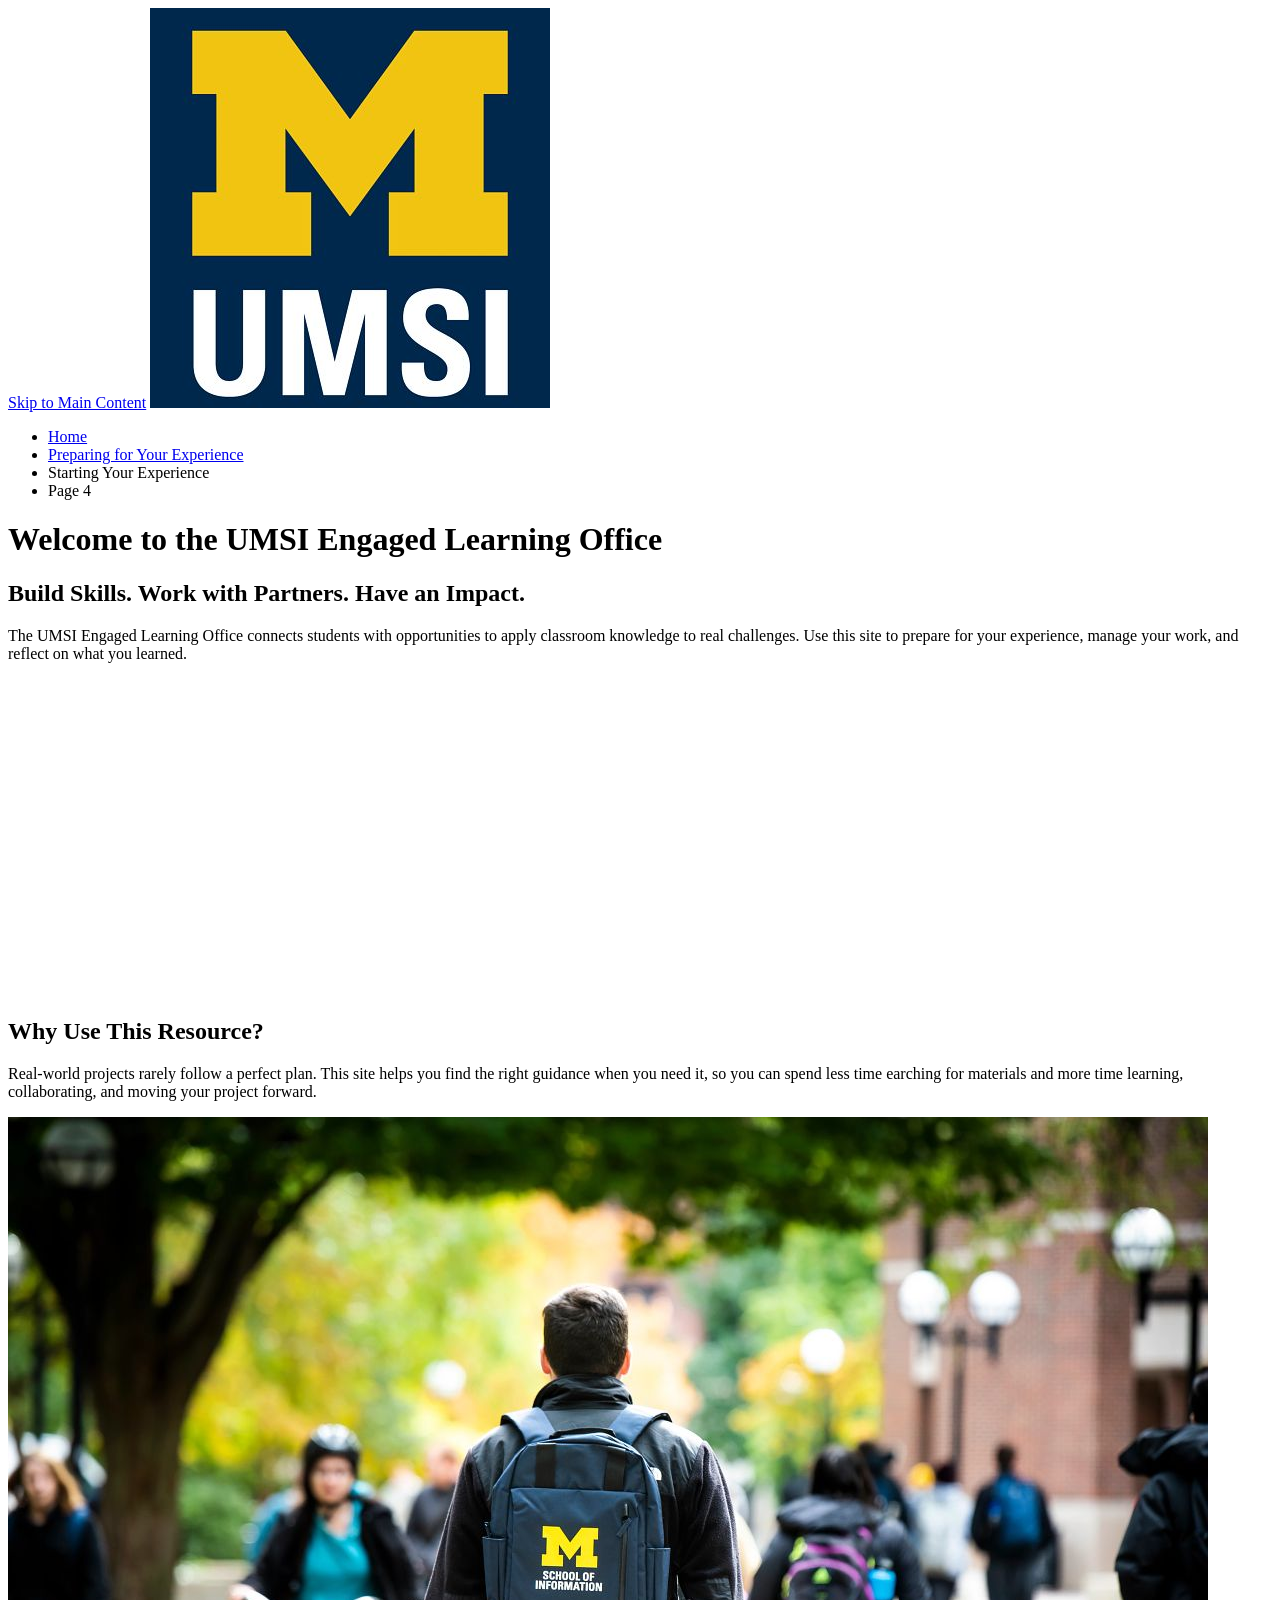
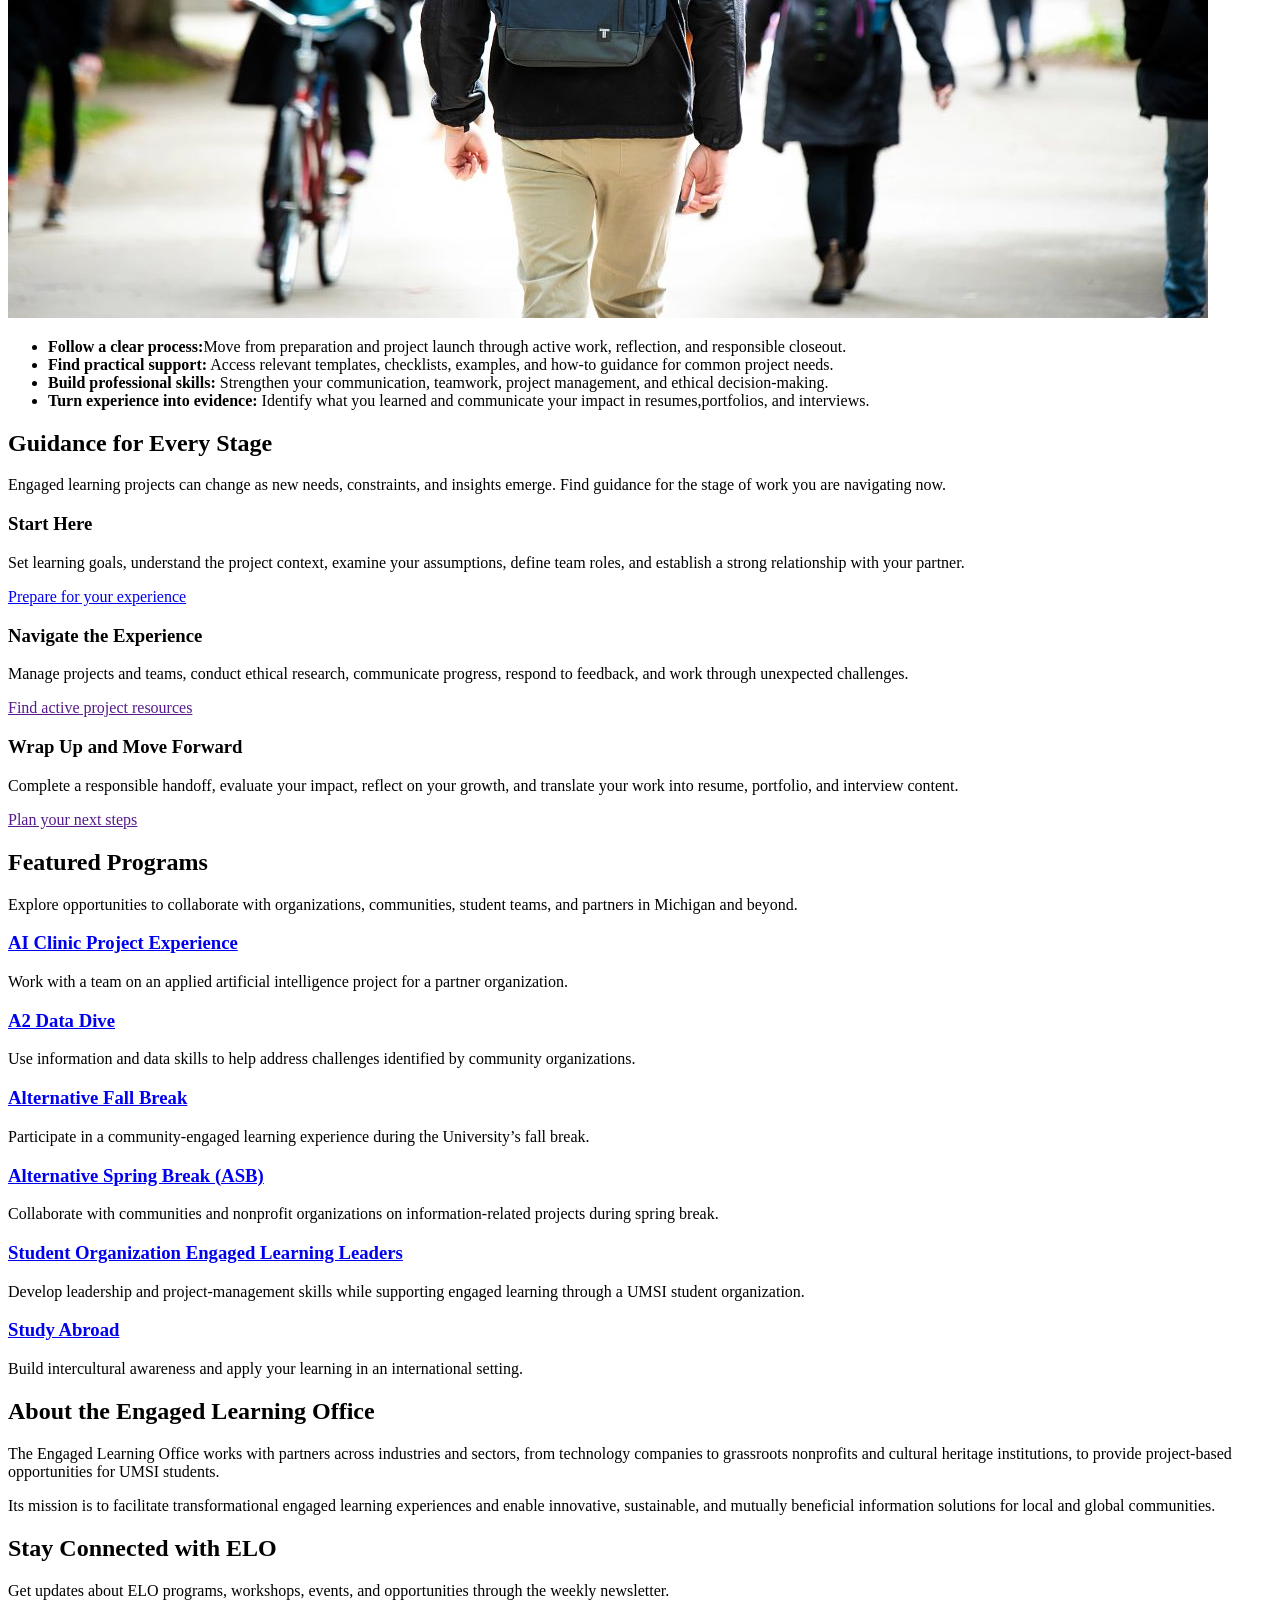
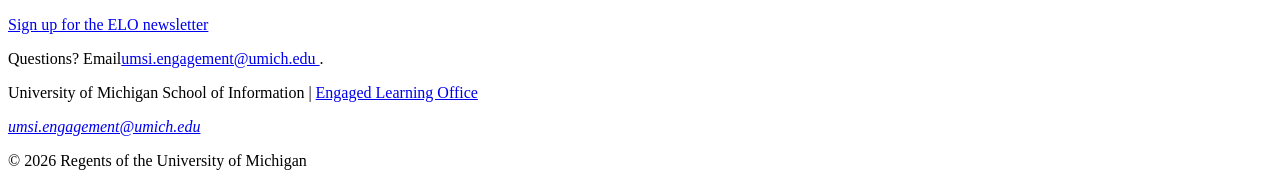
==== index.html @ ea2f65aa "Add files via upload" ====
<!DOCTYPE html>
<html lang="en">
<head>
    <meta charset="UTF-8">
    <meta name="viewport" content="width=device-width, initial-scale=1.0">
    <title>Engaged Learning Resources | UMSI</title>

</head>
<body>

    <header>
  <a href = "#main">Skip to Main Content</a>
        <img src="images/UMSI_signature_vertical_informal_solidblue.jpg" alt="UMSI Logo">
        <nav>
            <ul>
                <li><a href = "index.html">Home</a></li>
                <li><a href = "prep.html">Preparing for Your Experience</a></li>
                <li><a>Starting Your Experience</a></li>
                <li><a>Page 4</a></li>
            </ul>
        </nav>
    <h1>Welcome to the UMSI Engaged Learning Office</h1>

    </header>
    <main id="main">
    <section>
      <h2>Build Skills. Work with Partners. Have an Impact.</h2>
      <p>
       The UMSI Engaged Learning Office connects students with opportunities to apply classroom knowledge to real challenges. Use this site to prepare for your experience, manage your work, and reflect on what you learned.
      </p>

      <iframe width="560px" height="315px" src="https://www.youtube.com/embed/81ZO9RfIJEQ?si=tBp82YWZMl1u7CVS" title="YouTube video player" frameborder="0" allow="accelerometer; autoplay; clipboard-write; encrypted-media; gyroscope; picture-in-picture; web-share" referrerpolicy="strict-origin-when-cross-origin" allowfullscreen></iframe>
         <!-- Note: this iframe might cause an Axe ARIA error - that's not on you that's on YouTube! -->
    </section>

<section>
    <h2>Why Use This Resource?</h2>

    <p>Real-world projects rarely follow a perfect plan. This site helps you find the right guidance when you need it, so you can spend less time earching for materials and more time learning, collaborating, and moving your project forward.
    </p>
        <img src="images/UMSI_CampusFall_UMSIBackpack_02.jpg" alt="A student wears a UMSI backpack in fall on the drag.">
    <ul>
        <li><strong>Follow a clear process:</strong>Move from preparation and project launch through active work, reflection, and responsible closeout.</li>
        <li><strong>Find practical support:</strong> Access relevant templates, checklists, examples, and how-to guidance for common project needs.</li>
        <li><strong>Build professional skills:</strong> Strengthen your communication, teamwork, project management, and ethical decision-making.</li>
        <li><strong>Turn experience into evidence:</strong> Identify what you learned and communicate your impact in resumes,portfolios, and interviews.</li>
    </ul>
</section>

 <section>
    <h2>Guidance for Every Stage</h2>
    <p>Engaged learning projects can change as new needs, constraints, and insights emerge. Find guidance for the stage of work you are navigating <srong>now.</strong></p>
    <article>
      <h3>Start Here</h3>
      <p>Set learning goals, understand the project context, examine your assumptions, define team roles, and establish a strong relationship with your partner.</p>
      <a href="prep.html">Prepare for your experience</a>
    </article>

    <article>
      <h3>Navigate the Experience</h3>
      <p>Manage projects and teams, conduct ethical research, communicate progress, respond to feedback, and work through unexpected challenges.</p>
      <a href="">Find active project resources</a>
    </article>

    <article>
      <h3>Wrap Up and Move Forward</h3>
      <p>Complete a responsible handoff, evaluate your impact, reflect on your growth, and translate your work into resume, portfolio, and interview content.</p>
      <a href="">Plan your next steps</a>
    </article>
  </section>

   <section>
    <h2>Featured Programs</h2>
    <p>Explore opportunities to collaborate with organizations, communities, student teams, and partners in Michigan and beyond.</p>
    <article>
    <h3><a href="https://mcompass.umich.edu/_portal/tds-program-brochure?programid=12810">AI Clinic Project Experience</a></h3>
    <p>Work with a team on an applied artificial intelligence project for a partner organization.</p>
    </article>

    <article>
    <h3><a href="https://mcompass.umich.edu/_portal/tds-program-brochure?programid=12556">A2 Data Dive</a></h3>
    <p>Use information and data skills to help address challenges identified by community organizations.</p>
    </article>

     <article>
      <h3><a href="https://mcompass.umich.edu/_portal/tds-program-brochure?programid=11297">Alternative Fall Break</a></h3>
      <p>Participate in a community-engaged learning experience during the University’s fall break.</p>
    </article>

    <article>
      <h3><a href="https://mcompass.umich.edu/_portal/tds-program-brochure?programid=10621">Alternative Spring Break (ASB)</a></h3>
       <p>Collaborate with communities and nonprofit organizations on information-related projects during spring break.</p>
    </article>

    <article>
      <h3><a href="https://mcompass.umich.edu/_portal/tds-program-brochure?programid=12294">Student Organization Engaged Learning Leaders</a></h3>
       <p>Develop leadership and project-management skills while supporting engaged learning through a UMSI student organization.</p>
    </article>

    <article>
      <h3><a href="https://www.si.umich.edu/student-life/study-abroad">Study Abroad</a></h3>
      <p>Build intercultural awareness and apply your learning in an international setting. </p>
    </article>
   </section>
  <section>
    <h2>About the Engaged Learning Office</h2>
    <p>The Engaged Learning Office works with partners across industries and sectors, from technology companies to grassroots nonprofits and cultural heritage institutions, to provide project-based opportunities for UMSI students.</p>
    <p>Its mission is to facilitate transformational engaged learning experiences and enable innovative, sustainable, and mutually beneficial information solutions for local and global communities.</p>
  </section>
  <aside>
    <h2>Stay Connected with ELO</h2>
    <p>Get updates about ELO programs, workshops, events, and opportunities through the weekly newsletter.</p>
    <div>
       <a href="https://umsi.info/elo-newsletter"> Sign up for the ELO newsletter</a>
    </div>
    <p>Questions? Email<a href="mailto:umsi.engagement@umich.edu">umsi.engagement@umich.edu </a>.</p>
  </aside>


        <!-- Content taken & modified from UMGPT with the prompt, "Write me a webpage of intro content to help meet the following requirements - this is for the home page": and then pasted in the client objectives & project requirements"
        UMGPT. (2026). UMGPT ( GPT-5.6 Sol September 7th version) [Large language model]. -->
    </main>
    <footer>
        <p>University of Michigan School of Information | <a href="https://www.si.umich.edu/programs/engaged-learning/about-engaged-learning-office">Engaged Learning Office </a></p>
      <address>
        <a href="mailto:umsi.engagement@umich.edu">umsi.engagement@umich.edu</a>
      </address>
      <p>&copy; 2026 Regents of the University of Michigan</p>
    </footer>
</body>
</html>
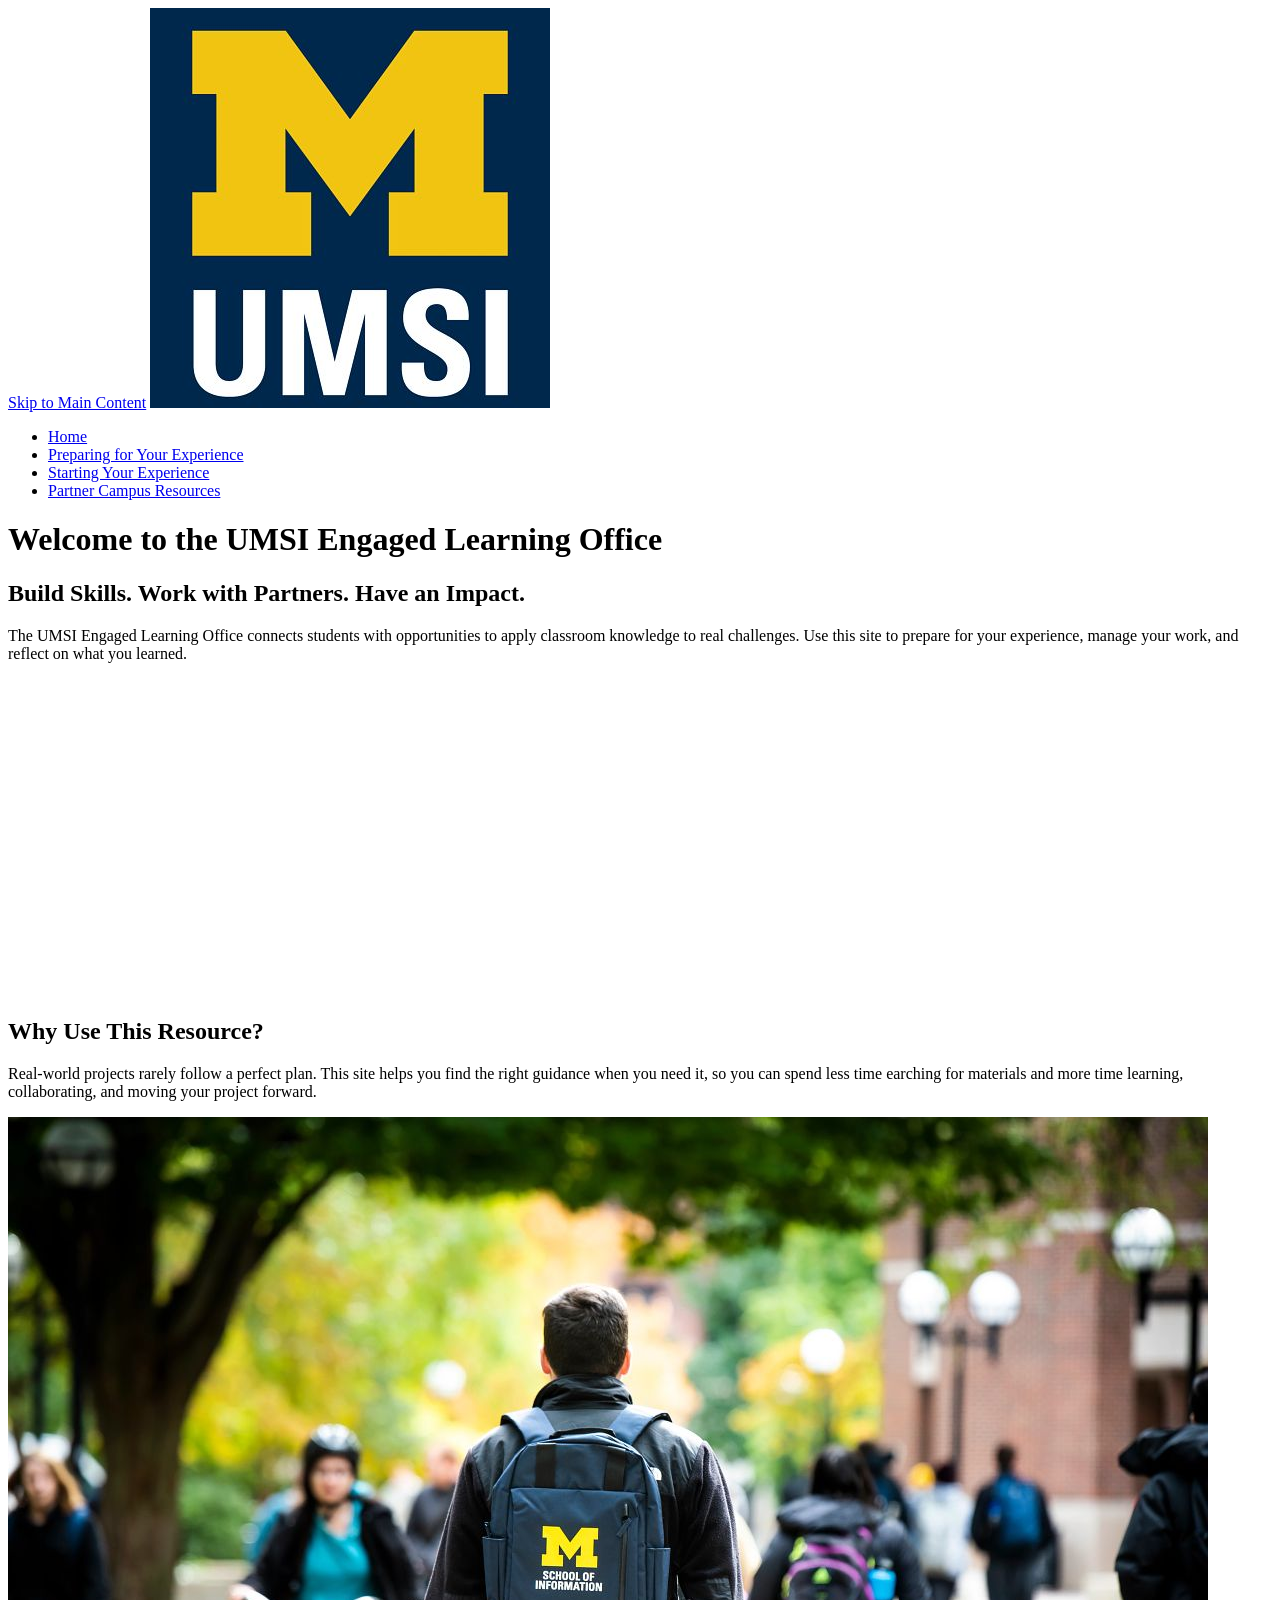
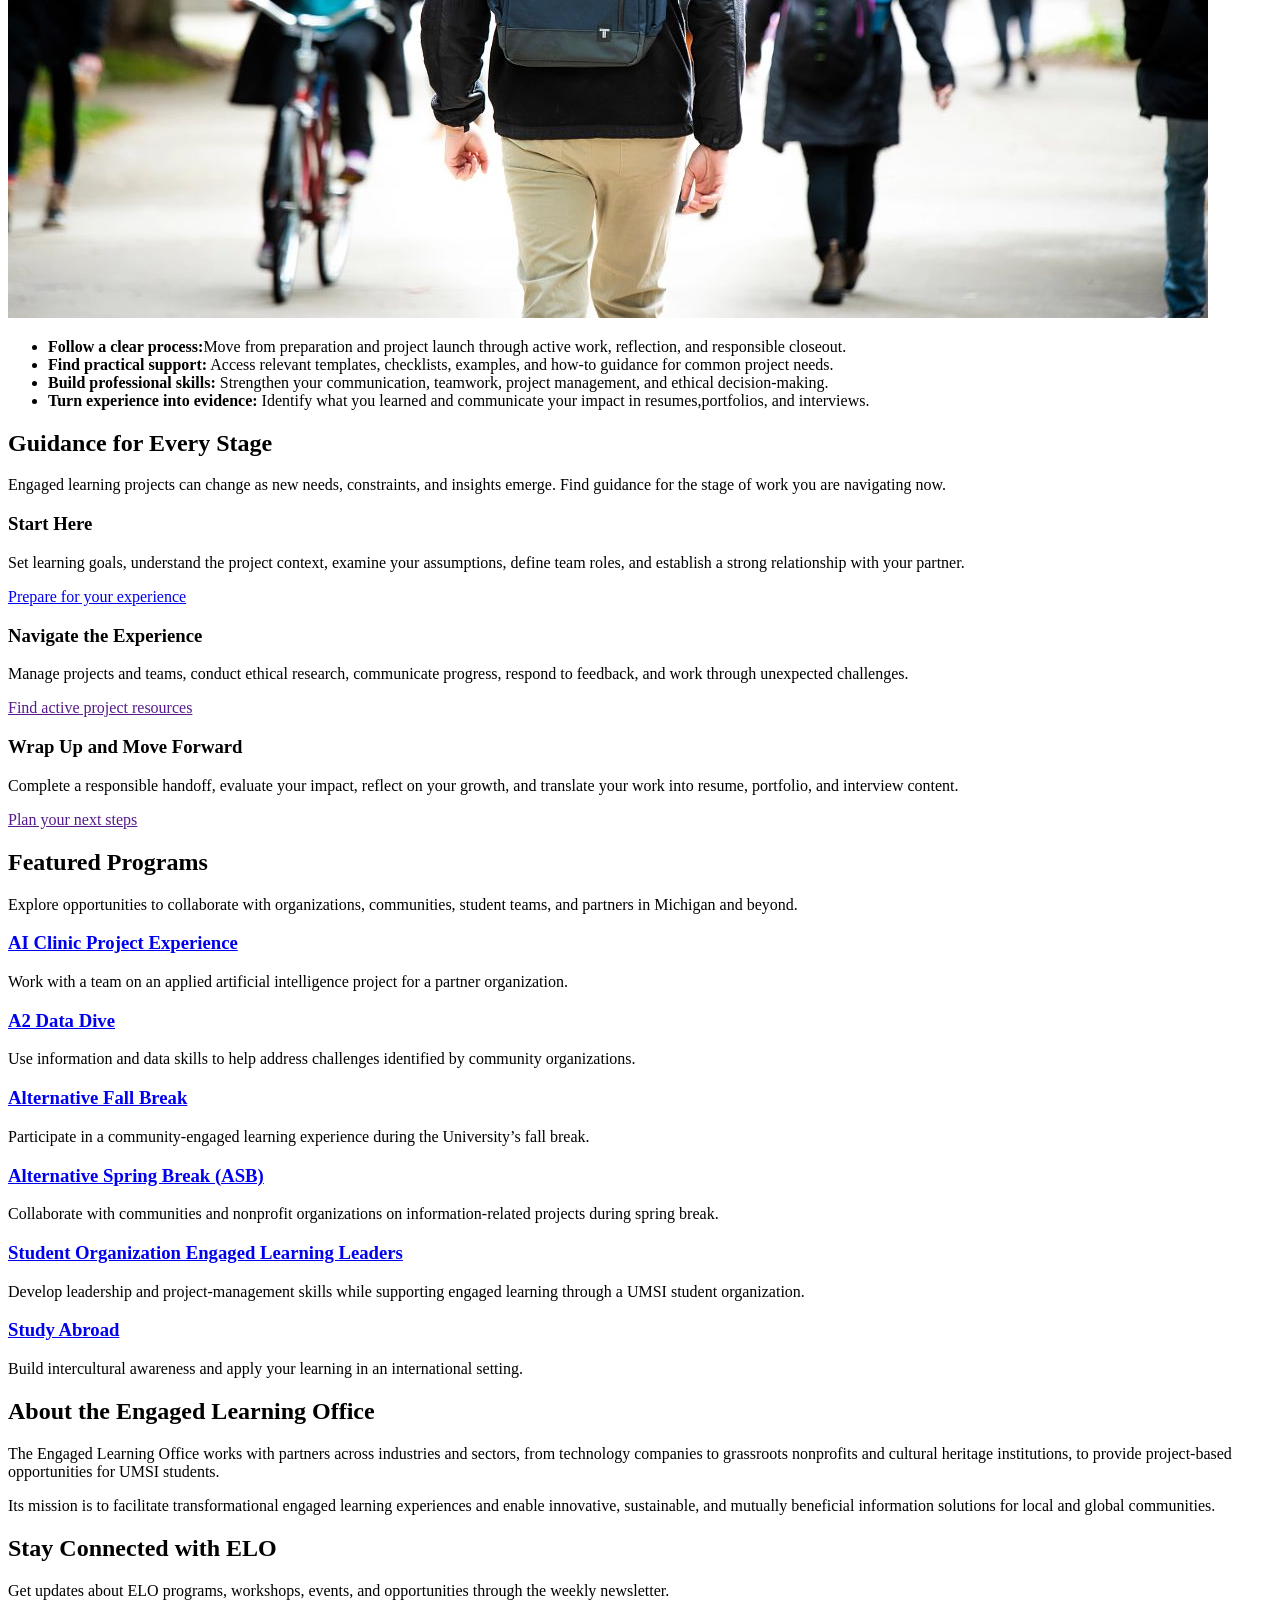
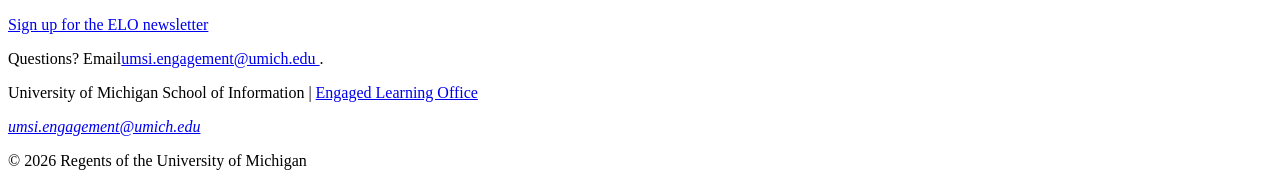
==== commit 9bf25d82: "assignment 1 basically" ====
--- a/index.html
+++ b/index.html
@@ -15,8 +15,8 @@
             <ul>
                 <li><a href = "index.html">Home</a></li>
                 <li><a href = "prep.html">Preparing for Your Experience</a></li>
-                <li><a>Starting Your Experience</a></li>
-                <li><a>Page 4</a></li>
+                <li><a href = "start.html">Starting Your Experience</a></li>
+                <li><a href = "campusresources.html">Partner Campus Resources</a></li>
             </ul>
         </nav>
     <h1>Welcome to the UMSI Engaged Learning Office</h1>
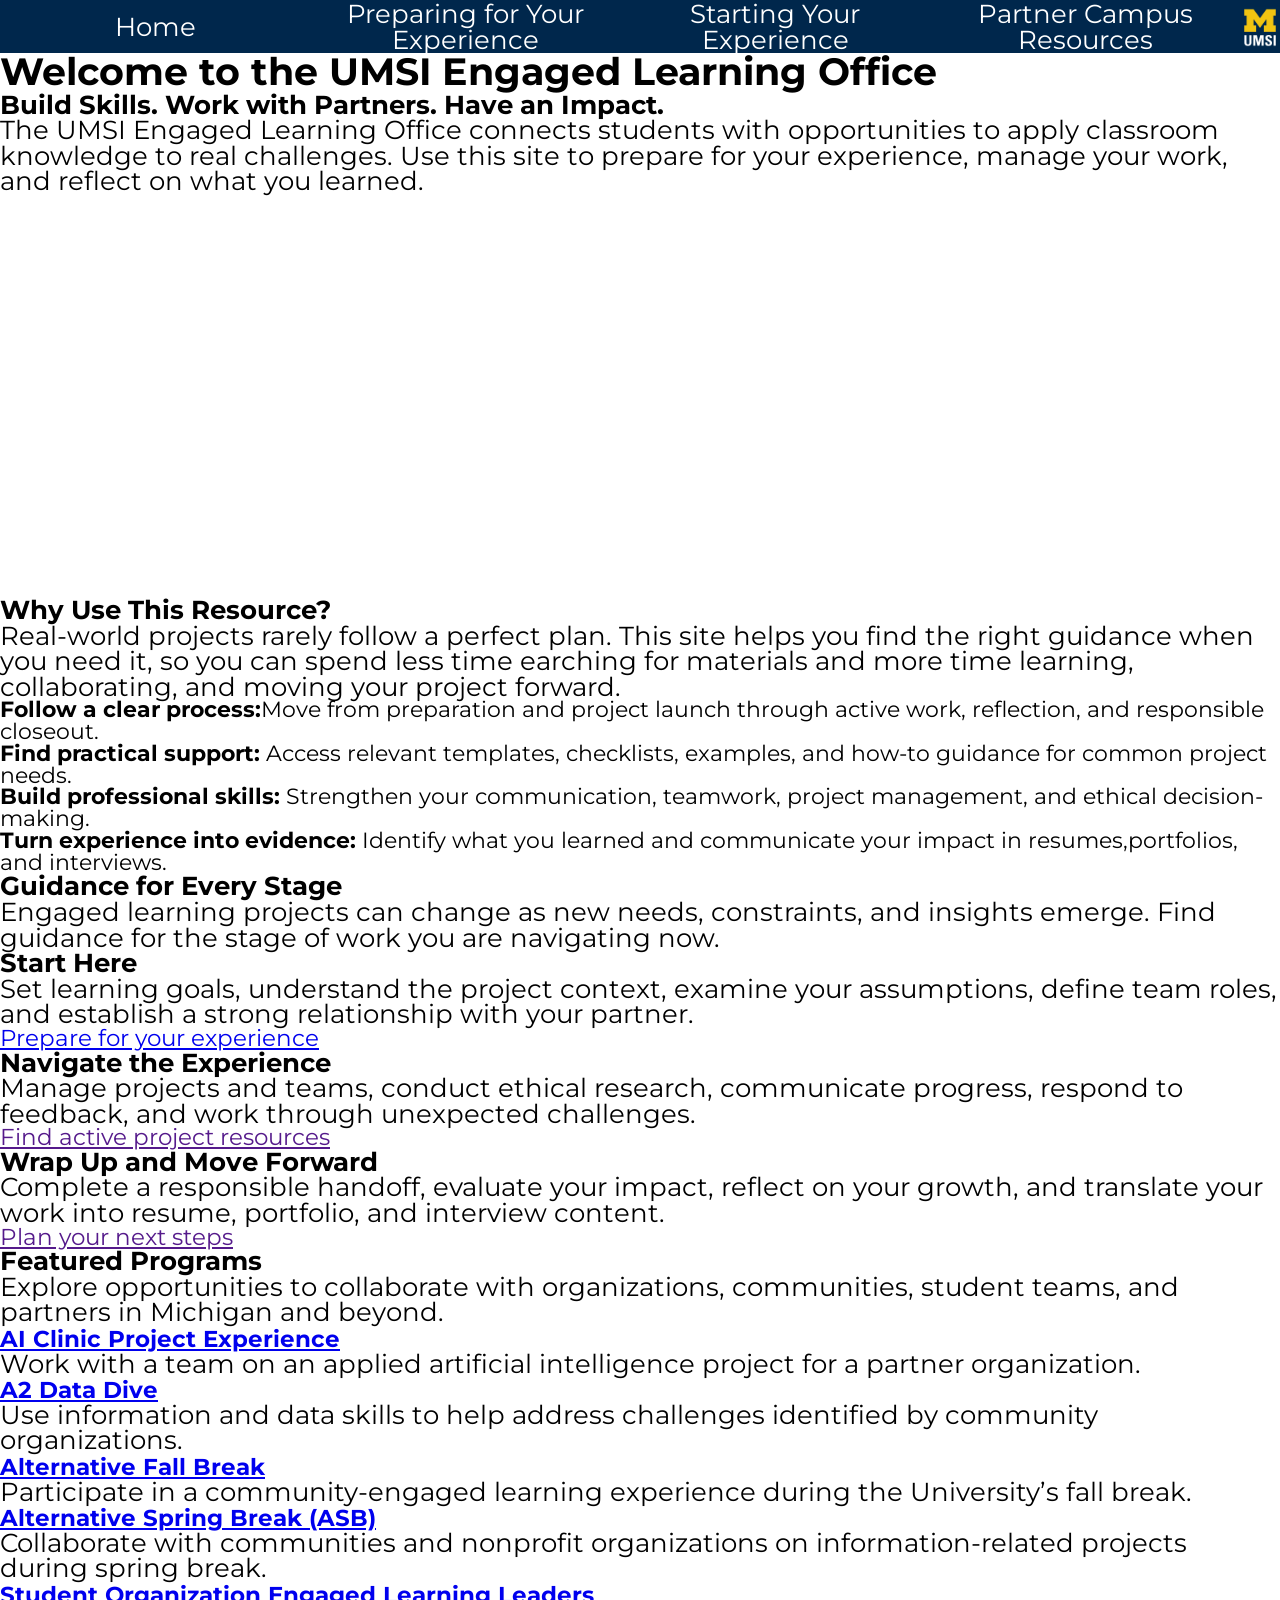
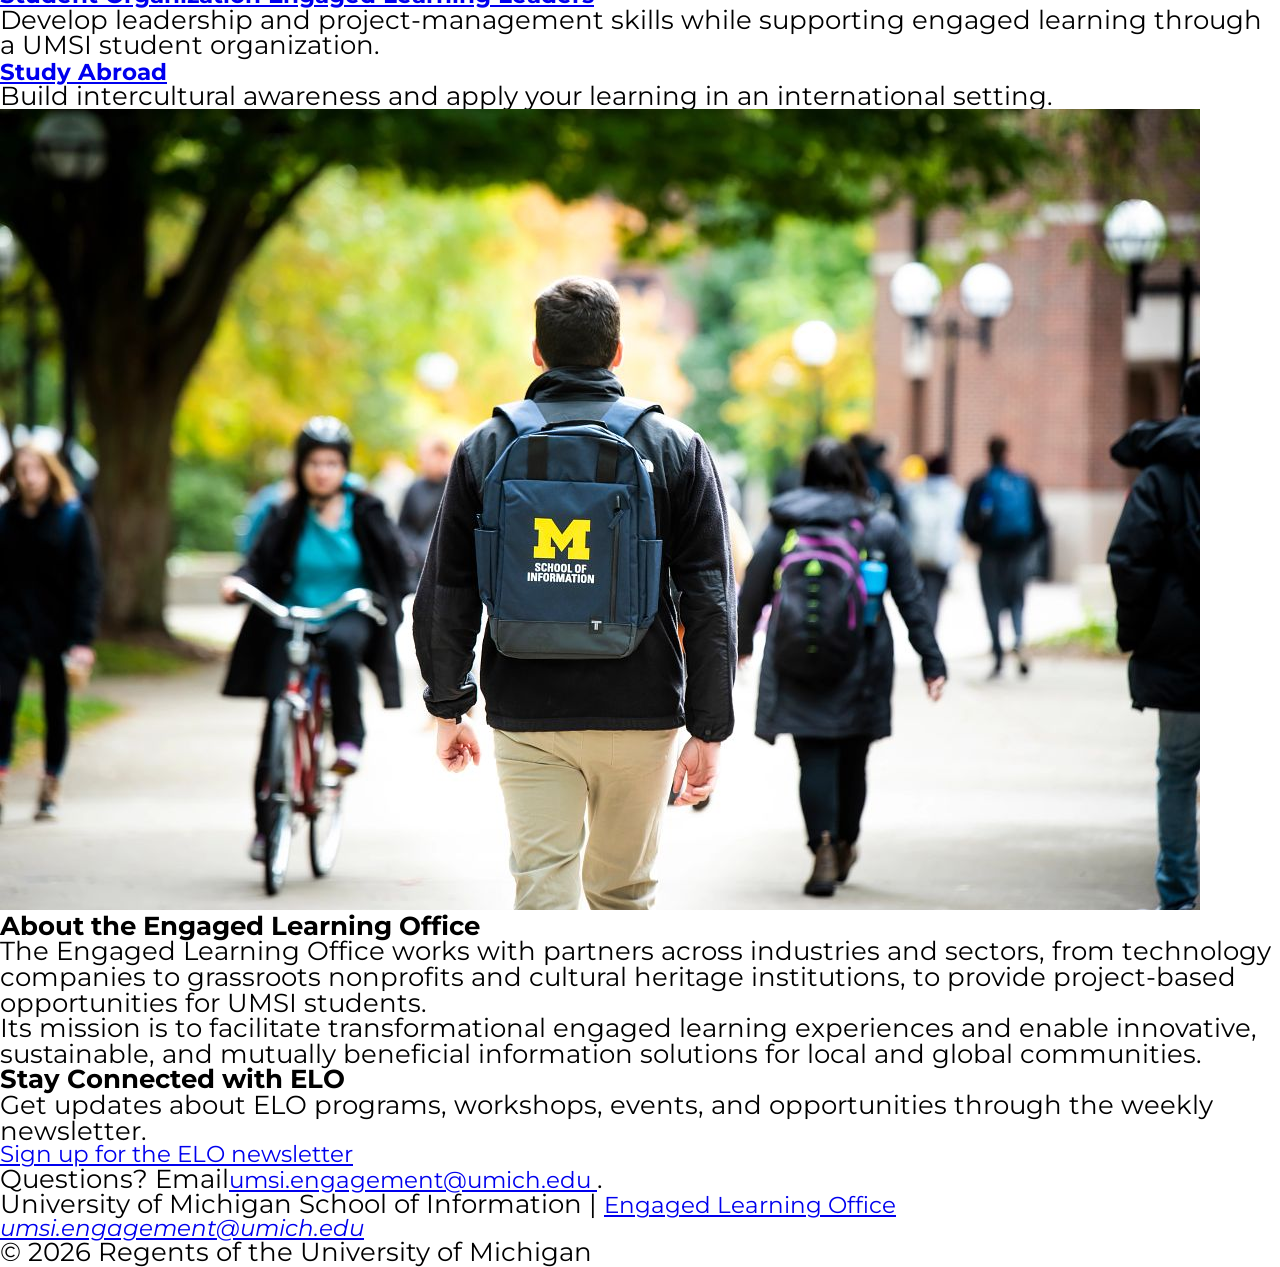
==== commit 773398a6: "assignment 2 basically" ====
--- a/index.html
+++ b/index.html
@@ -5,18 +5,26 @@
     <meta name="viewport" content="width=device-width, initial-scale=1.0">
     <title>Engaged Learning Resources | UMSI</title>
 
+    <link rel="stylesheet" href="html5reset.css"> <!--w3 schools-->
+    <link rel="stylesheet" href="styles.css"><!--w3 schools-->
+    <link rel="preconnect" href="https://fonts.googleapis.com">
+<link rel="preconnect" href="https://fonts.gstatic.com" crossorigin>
+<link href="https://fonts.googleapis.com/css2?family=Montserrat:ital,wght@0,100..900;1,100..900&display=swap" rel="stylesheet">
+
+
 </head>
 <body>
 
     <header>
-  <a href = "#main">Skip to Main Content</a>
-        <img src="images/UMSI_signature_vertical_informal_solidblue.jpg" alt="UMSI Logo">
+  <a href = "#main" class="skip-link">Skip to Main Content</a>
+        <!--put image line back here maybe-->
         <nav>
             <ul>
                 <li><a href = "index.html">Home</a></li>
                 <li><a href = "prep.html">Preparing for Your Experience</a></li>
                 <li><a href = "start.html">Starting Your Experience</a></li>
                 <li><a href = "campusresources.html">Partner Campus Resources</a></li>
+                <img src="images/UMSI_signature_vertical_informal_solidblue.jpg" alt="UMSI Logo">
             </ul>
         </nav>
     <h1>Welcome to the UMSI Engaged Learning Office</h1>
@@ -38,7 +46,7 @@
 
     <p>Real-world projects rarely follow a perfect plan. This site helps you find the right guidance when you need it, so you can spend less time earching for materials and more time learning, collaborating, and moving your project forward.
     </p>
-        <img src="images/UMSI_CampusFall_UMSIBackpack_02.jpg" alt="A student wears a UMSI backpack in fall on the drag.">
+        
     <ul>
         <li><strong>Follow a clear process:</strong>Move from preparation and project launch through active work, reflection, and responsible closeout.</li>
         <li><strong>Find practical support:</strong> Access relevant templates, checklists, examples, and how-to guidance for common project needs.</li>
@@ -100,6 +108,7 @@
     <article>
       <h3><a href="https://www.si.umich.edu/student-life/study-abroad">Study Abroad</a></h3>
       <p>Build intercultural awareness and apply your learning in an international setting. </p>
+      <img src="images/UMSI_CampusFall_UMSIBackpack_02.jpg" alt="A student wears a UMSI backpack in fall on the drag." class="labubu">
     </article>
    </section>
   <section>
--- a/styles.css
+++ b/styles.css
@@ -0,0 +1,93 @@
+.skip-link { 
+    position: absolute; 
+    left: -1000px;
+    height: 30px; 
+    background-color: #F0ECCE;
+    font-weight:bold;
+ }
+.skip-link:focus {
+    left:0px;
+    top: 40px; 
+} 
+nav ul {
+  display: flex;
+  flex-wrap: wrap;
+  align-items: center;             
+  padding: 1rem 2rem;
+  list-style-type: none;
+  margin: 0;
+  padding: 0;
+  overflow: hidden;
+  background-color: #00274C;
+  position: relative;
+  top: 0px;
+  left:0px;
+  width: 100%;
+} 
+
+nav img {
+  height: 40px;
+  width: auto;
+  display: block;
+}
+nav ul li {
+  float: left;
+  flex: 1;
+}
+
+nav ul li a {
+  display: block;
+  color: white;
+  text-align: center;
+  padding: 1px 1px;
+  text-decoration: none;
+  font-family: "Montserrat", sans-serif;
+  font-size: 2vw;
+}
+
+nav li a:hover {
+  background-color: #FFCB05;
+
+/*stack overflow/w3 schools, come back to moving this image*/ 
+
+}
+h1{
+    color:black;
+    font-family: "Montserrat", sans-serif;
+    font-size: 3vw;
+
+}
+h2 {
+    color:black;
+    font-family: "Montserrat", sans-serif;
+    font-size: 2vw;
+
+}
+h3 { 
+    color: black;
+    font-family: "Montserrat", sans-serif;
+    font-size: 2vw;
+}
+p {color:black;
+    font-family: "Montserrat", sans-serif;
+    font-size: 2vw;
+}
+iframe {
+  width: 100%;
+  height: 400px;
+}
+
+li {
+    color: black;
+    font-family: "Montserrat", sans-serif;
+    font-size: 1.7vw;
+}
+a {
+    font-family: "Montserrat", sans-serif;
+    font-size: 1.76vw;  
+}
+.labubu {
+    max-width: 100%;
+    height: auto;
+}
+
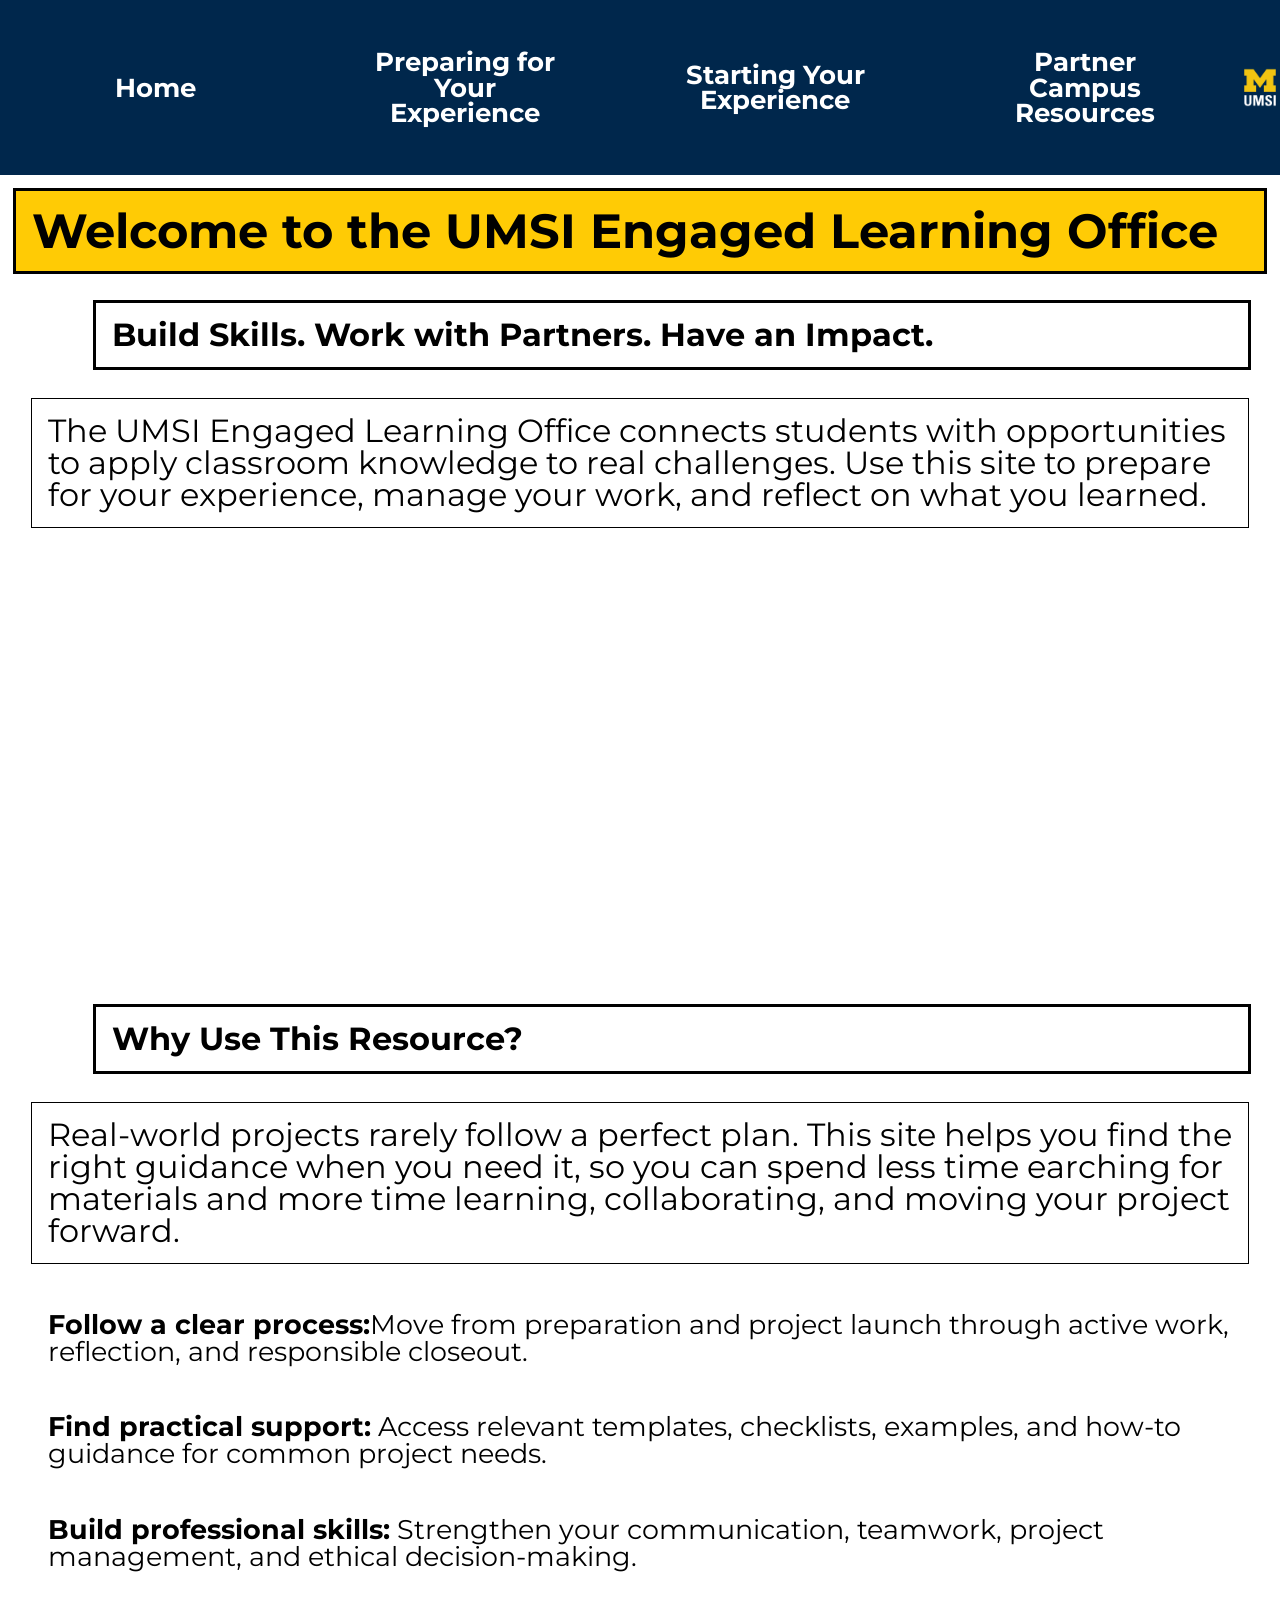
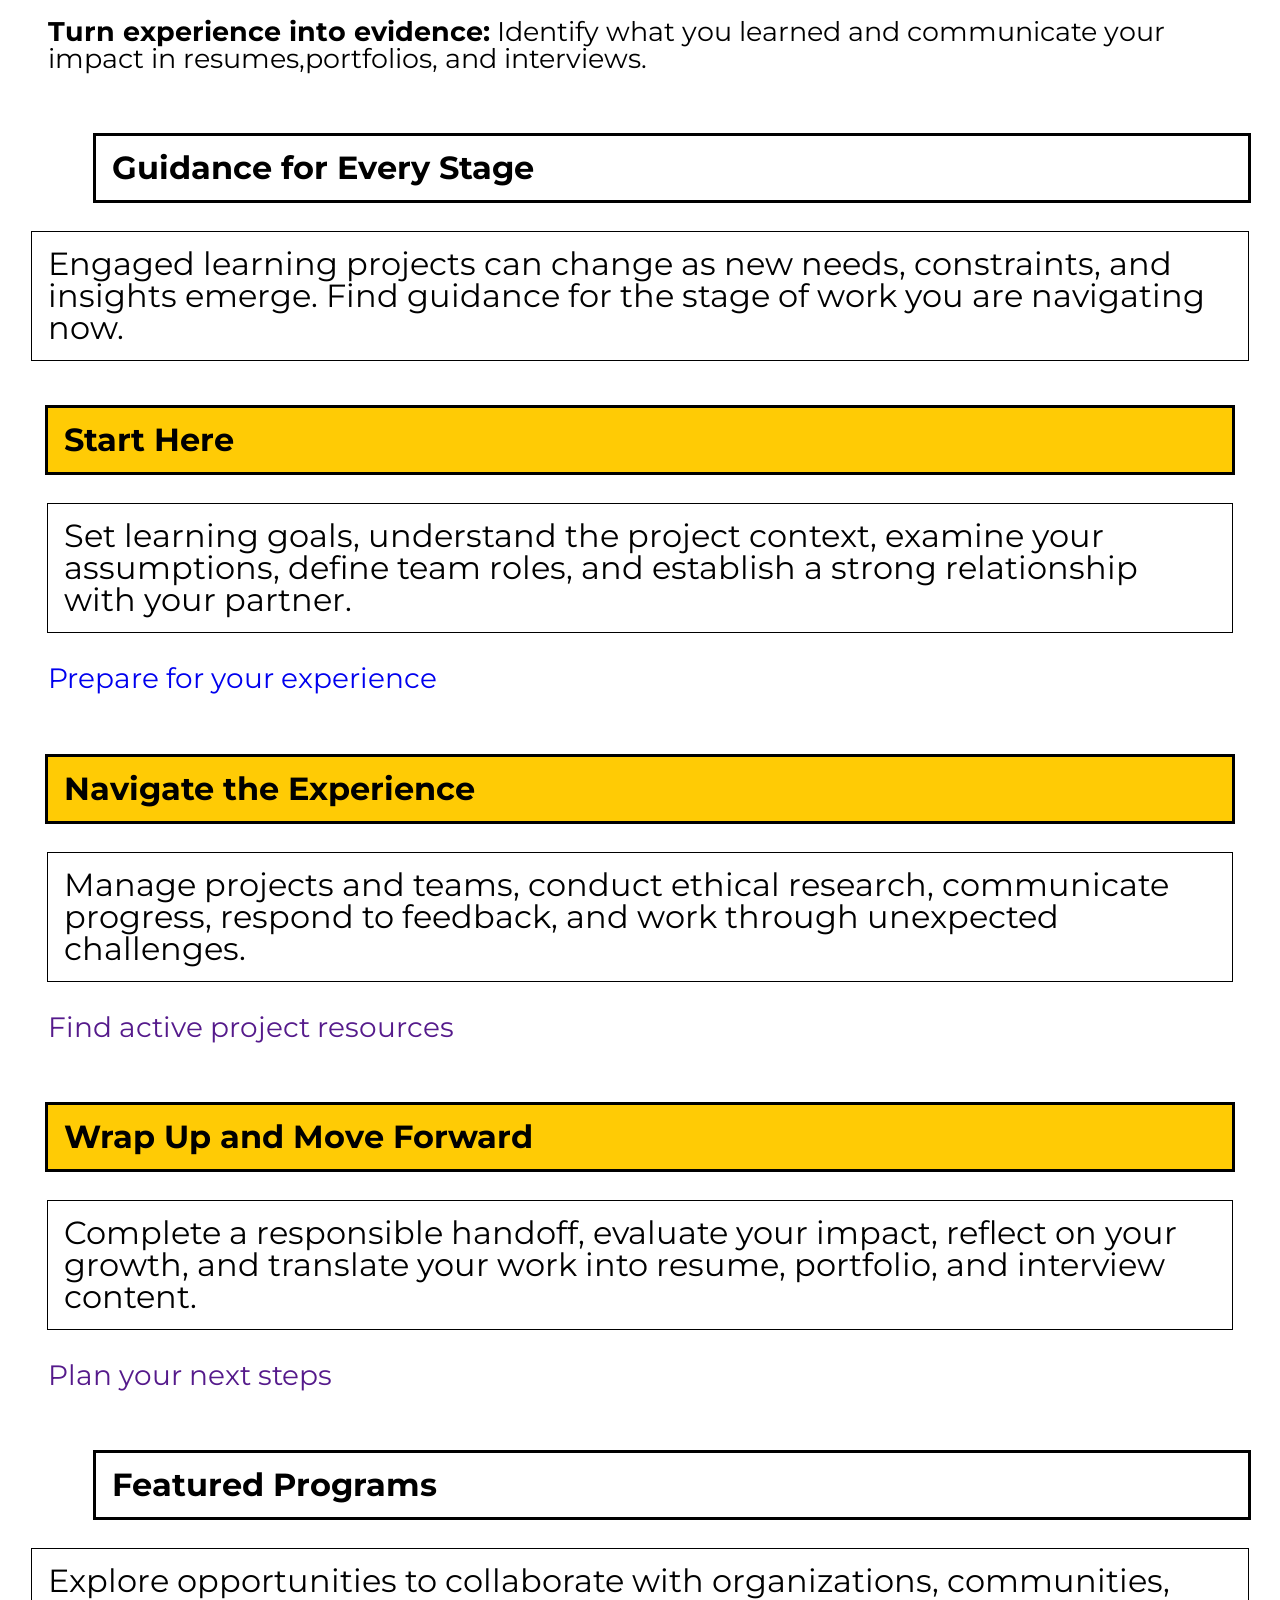
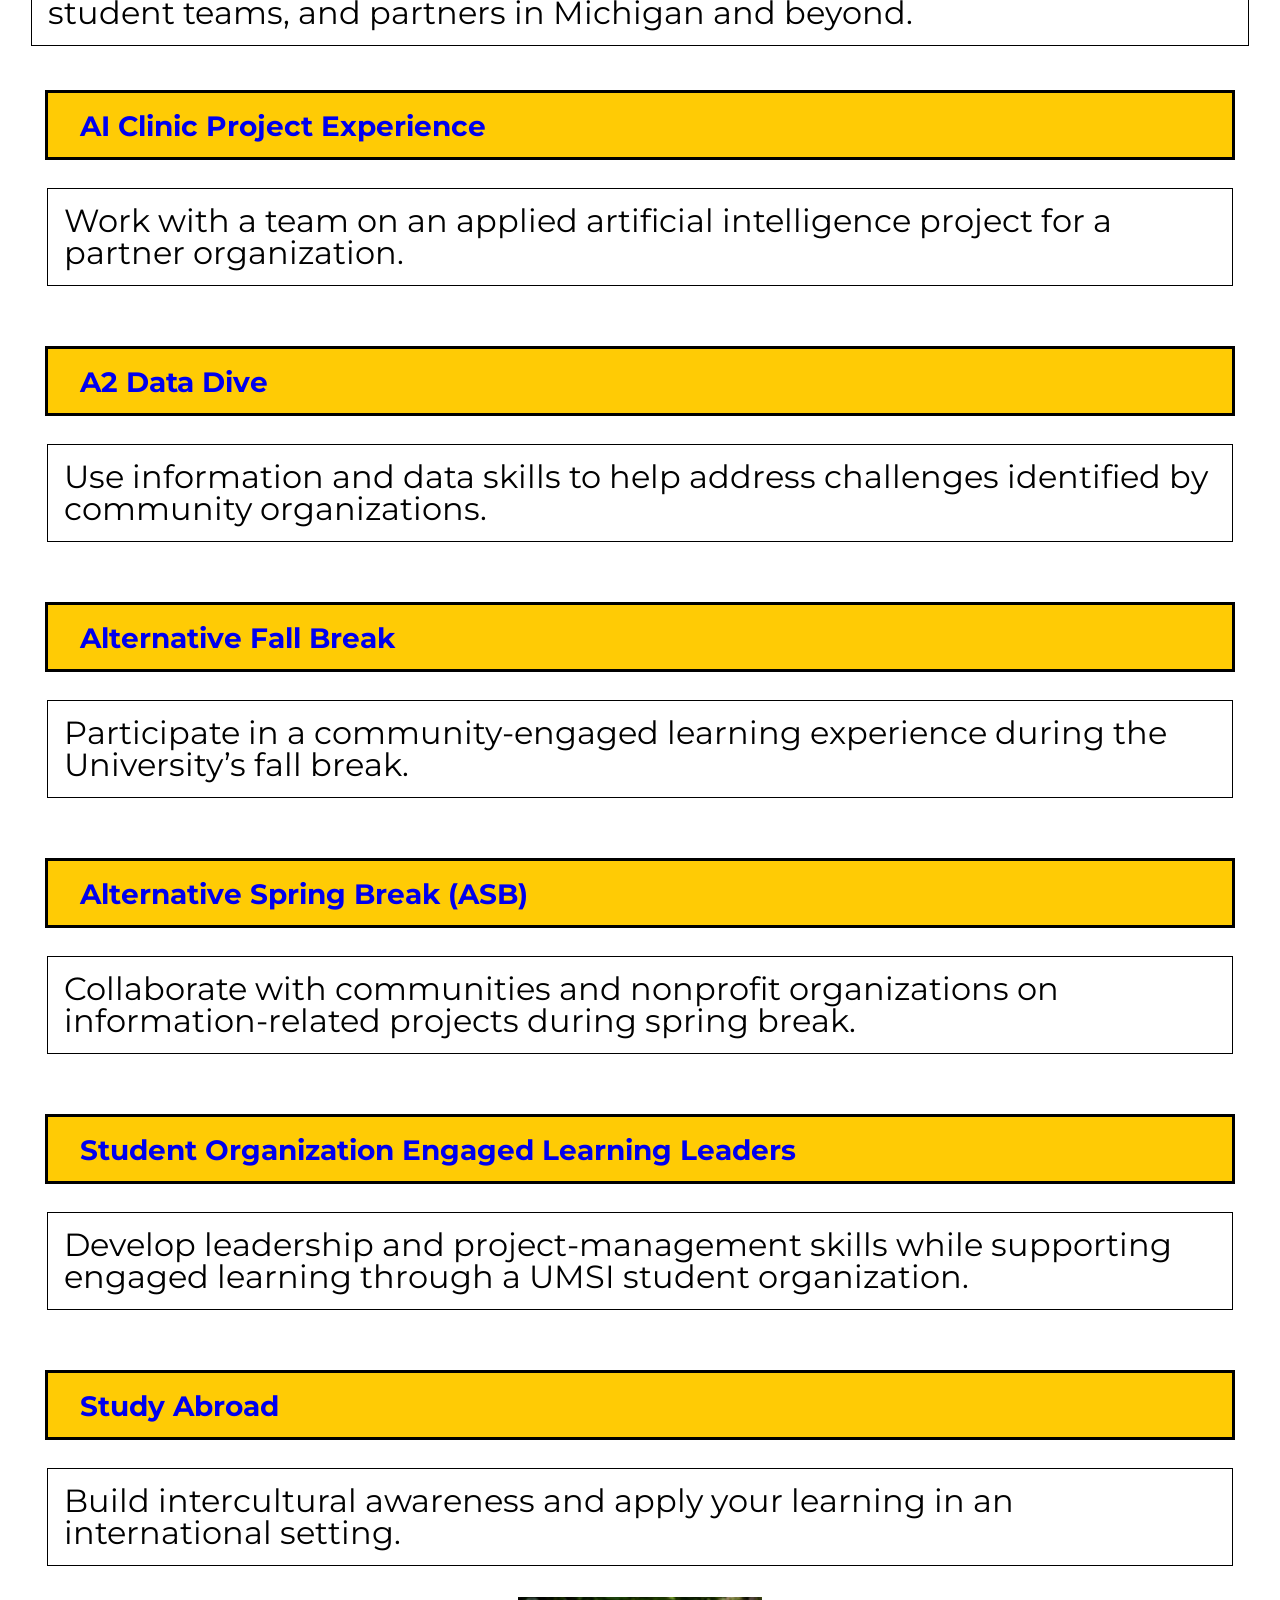
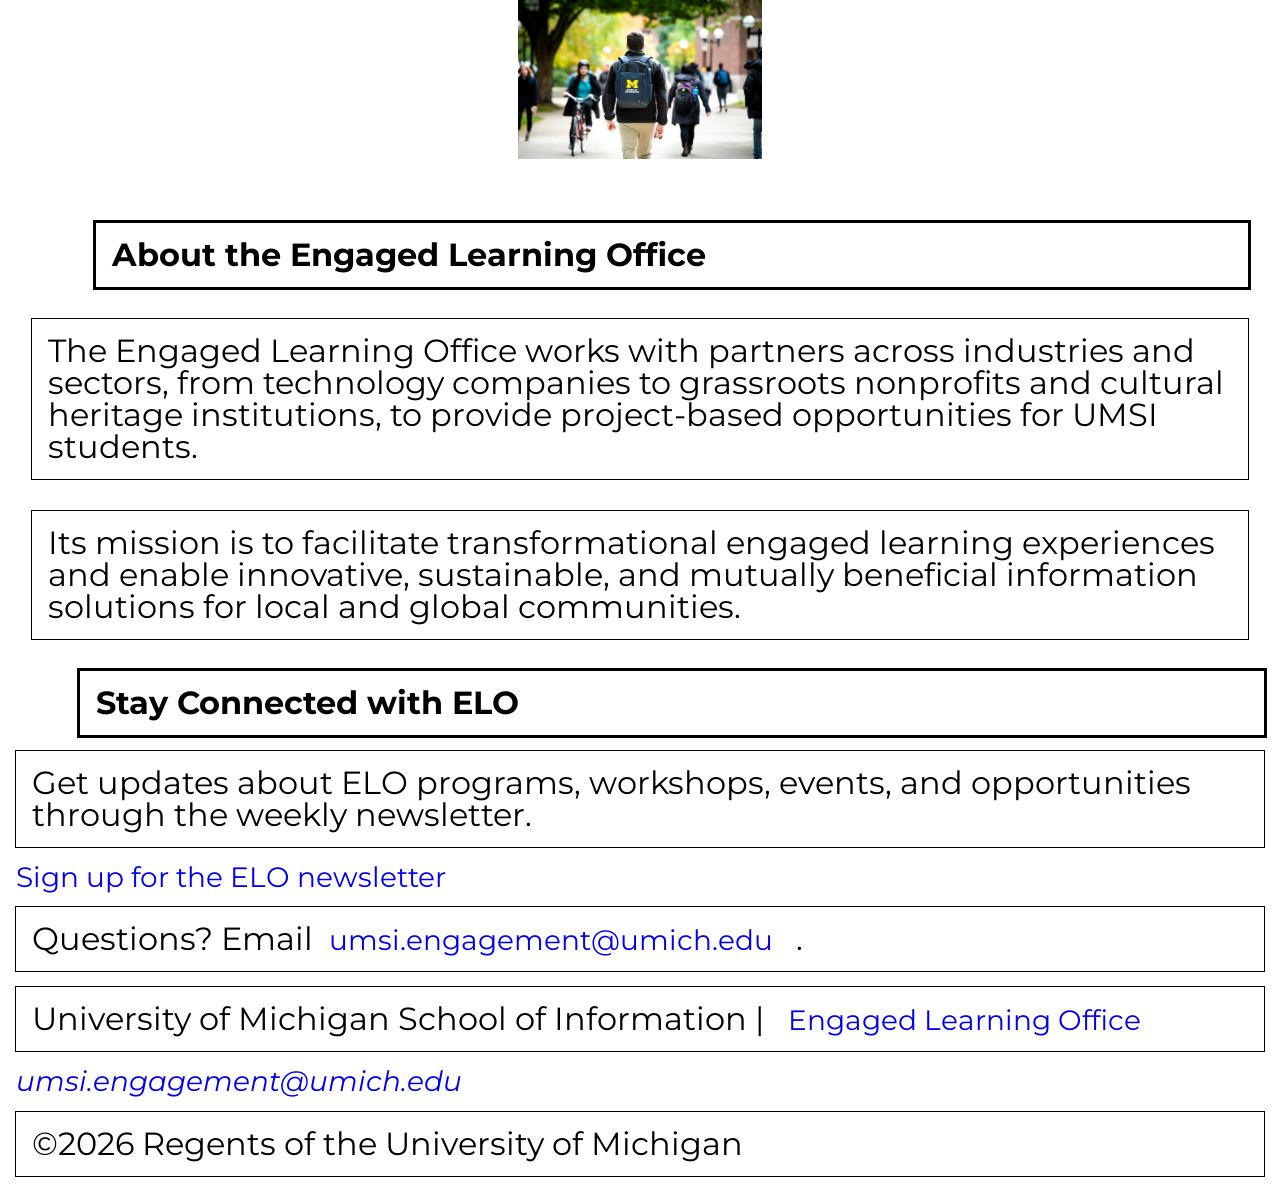
==== commit af2abe68: "Mondays changes +404 +javascript  +Attempt at French Tape Before styling cards on mobile/desktop" ====
--- a/index.html
+++ b/index.html
@@ -134,7 +134,11 @@
       <address>
         <a href="mailto:umsi.engagement@umich.edu">umsi.engagement@umich.edu</a>
       </address>
-      <p>&copy; 2026 Regents of the University of Michigan</p>
+      <p>&#169;<span id="year"></span> Regents of the University of Michigan</p>
+      
     </footer>
 </body>
+<script>
+      document.querySelector("#year").innerHTML = new Date().getFullYear();
+      </script>
 </html>
--- a/styles.css
+++ b/styles.css
@@ -8,6 +8,8 @@
 .skip-link:focus {
     left:0px;
     top: 40px; 
+
+
 } 
 nav ul {
   display: flex;
@@ -43,10 +45,12 @@
   text-decoration: none;
   font-family: "Montserrat", sans-serif;
   font-size: 2vw;
+  font-weight:bold;
 }
 
 nav li a:hover {
   background-color: #FFCB05;
+  color:#00274C;
 
 /*stack overflow/w3 schools, come back to moving this image*/ 
 
@@ -54,40 +58,220 @@
 h1{
     color:black;
     font-family: "Montserrat", sans-serif;
-    font-size: 3vw;
+    font-size: 3rem;
+    margin: 1rem;
+    background-color: #FFCB05;
 
 }
 h2 {
     color:black;
     font-family: "Montserrat", sans-serif;
-    font-size: 2vw;
+    font-size: 2rem;
+    margin: 1rem;
+    outline: black 1px solid;
+    padding: 1rem;
+    
 
 }
 h3 { 
     color: black;
     font-family: "Montserrat", sans-serif;
-    font-size: 2vw;
+    font-size: 2rem;
+    margin: 1rem;
+    background-color: #FFCB05;
+    
 }
 p {color:black;
     font-family: "Montserrat", sans-serif;
-    font-size: 2vw;
+    font-size: 2rem;
+    margin: 1rem;
+    outline: black 1px solid;
+    padding: 1rem;
+
+    
 }
 iframe {
   width: 100%;
   height: 400px;
+  align-self: center;
+  /*display:flex;
+  align-items: center;*/
+  margin: 1rem;
 }
 
 li {
     color: black;
     font-family: "Montserrat", sans-serif;
-    font-size: 1.7vw;
+    font-size: 1.7rem;
+    margin: 1rem;
+    list-style-type: none;
+
 }
 a {
     font-family: "Montserrat", sans-serif;
-    font-size: 1.76vw;  
-}
+    font-size: 1.76rem; 
+    text-decoration: none; 
+    margin: 1rem;
+}
+a:hover {
+    text-decoration: underline;
+    margin: 1rem;
+}
+
 .labubu {
-    max-width: 100%;
+    max-width: 20%;
     height: auto;
-}
-
+    align-self: center;
+    margin: 1rem;
+
+}
+
+article {
+    display: flex;
+    /* align-items: center; */
+   /* justify-content: center; */
+    flex-direction: column;
+    margin: 1rem;
+}
+section {
+     display: flex;
+    /* align-items: center; */
+   /* justify-content: center; */
+    flex-direction: column;
+    margin: 1rem;
+}
+
+/*https://github.com/phuocng/csslayout/blob/master/contents/card.mdx*/
+@media only screen and (min-width: 768px) {
+nav ul {
+  display: flex;
+  flex-wrap: wrap;
+  align-items: center;             
+  padding: 1rem 2rem;
+  list-style-type: none;
+  margin: 0;
+  padding: 0;
+  overflow: hidden;
+  background-color: #00274C;
+  position: relative;
+  top: 0px;
+  left:0px;
+  width: 100%;
+} 
+
+nav img {
+  height: 40px;
+  width: auto;
+  display: block;
+}
+nav ul li {
+  float: left;
+  flex: 1;
+}
+
+nav ul li a {
+  display: block;
+  color: white;
+  text-align: center;
+  padding: 1px 1px;
+  text-decoration: none;
+  font-family: "Montserrat", sans-serif;
+  font-size: 2vw;
+}
+
+nav li a:hover {
+  background-color: #FFCB05;
+
+/*stack overflow/w3 schools, come back to moving this image*/ 
+
+}
+h1{
+    color:black;
+    font-family: "Montserrat", sans-serif;
+    font-size: 3rem;
+    margin: 1rem;
+    padding: 1rem;
+    background-color: #FFCB05;
+    outline: 3px black solid;
+
+}
+h2 {
+    color:black;
+    font-family: "Montserrat", sans-serif;
+    font-size: 2rem;
+    margin: 1rem;
+    margin-left: 5rem;
+    padding:1rem;
+    outline: 3px black solid;
+
+}
+h3 { 
+    color: black;
+    font-family: "Montserrat", sans-serif;
+    font-size: 2rem;
+    margin: 1rem;
+    background-color:#FFCB05;
+    padding: 1rem;
+    outline: 3px black solid;
+}
+p {color:black;
+    font-family: "Montserrat", sans-serif;
+    font-size: 2rem;
+    margin: 1rem;
+    outline: 1px black solid;
+    padding: 1rem;
+}
+iframe {
+  width: 40%;
+  height: 400px;
+  align-self: center;
+  /*display:flex;
+  align-items: center;*/
+  margin: 1rem;
+}
+
+li {
+    color: black;
+    font-family: "Montserrat", sans-serif;
+    font-size: 1.7rem;
+    margin: 1rem;
+    padding: 1rem;
+    list-style-type: none;
+
+}
+a {
+    font-family: "Montserrat", sans-serif;
+    font-size: 1.76rem; 
+    text-decoration: none; 
+    margin: 1rem;
+}
+a:hover {
+    text-decoration: underline;
+    margin: 1rem;
+}
+
+.labubu {
+    max-width: 20%;
+    height: auto;
+    align-self: center;
+    margin: 1rem;
+
+}
+
+article {
+    display: flex;
+    /* align-items: center; */
+   /* justify-content: center; */
+    flex-direction: column;
+    margin: 1rem;
+}
+section {
+     display: flex;
+    /* align-items: center; */
+   /* justify-content: center; */
+    flex-direction: column;
+    margin: 1rem;
+}
+
+}
+
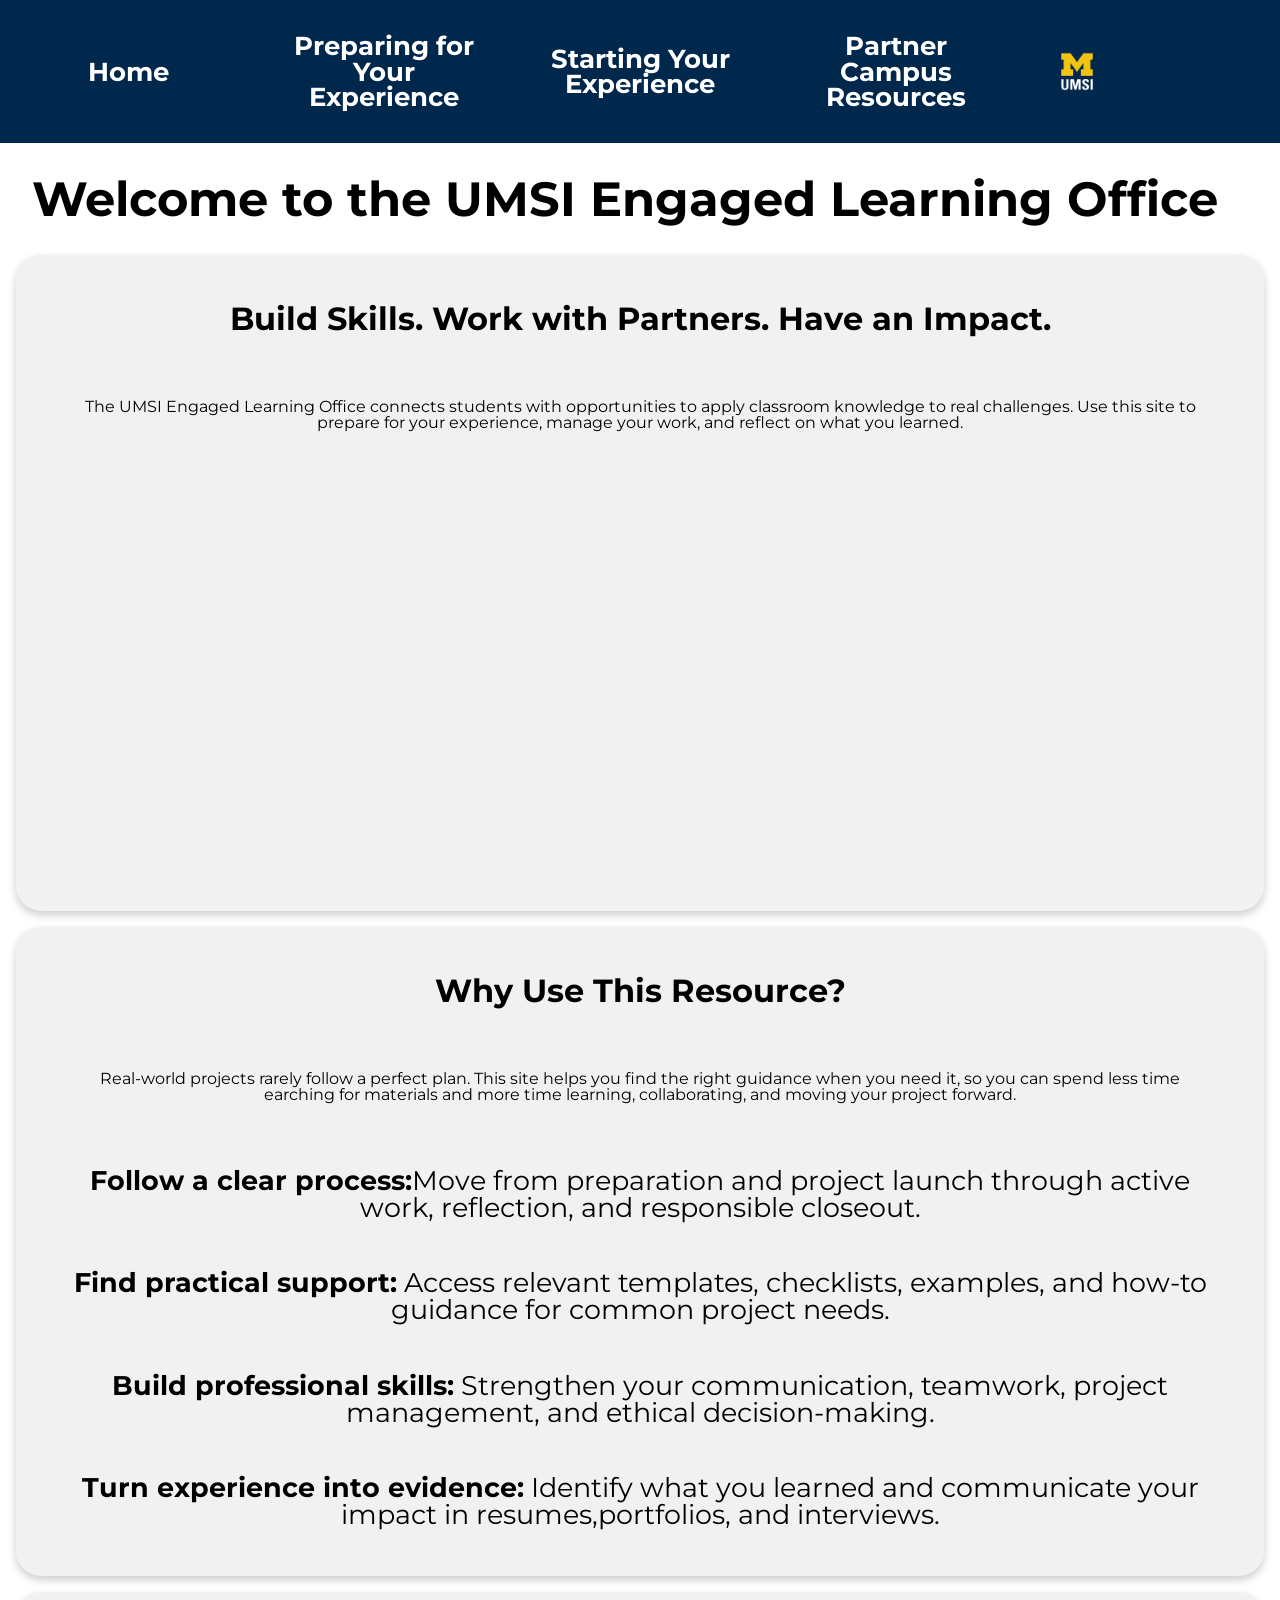
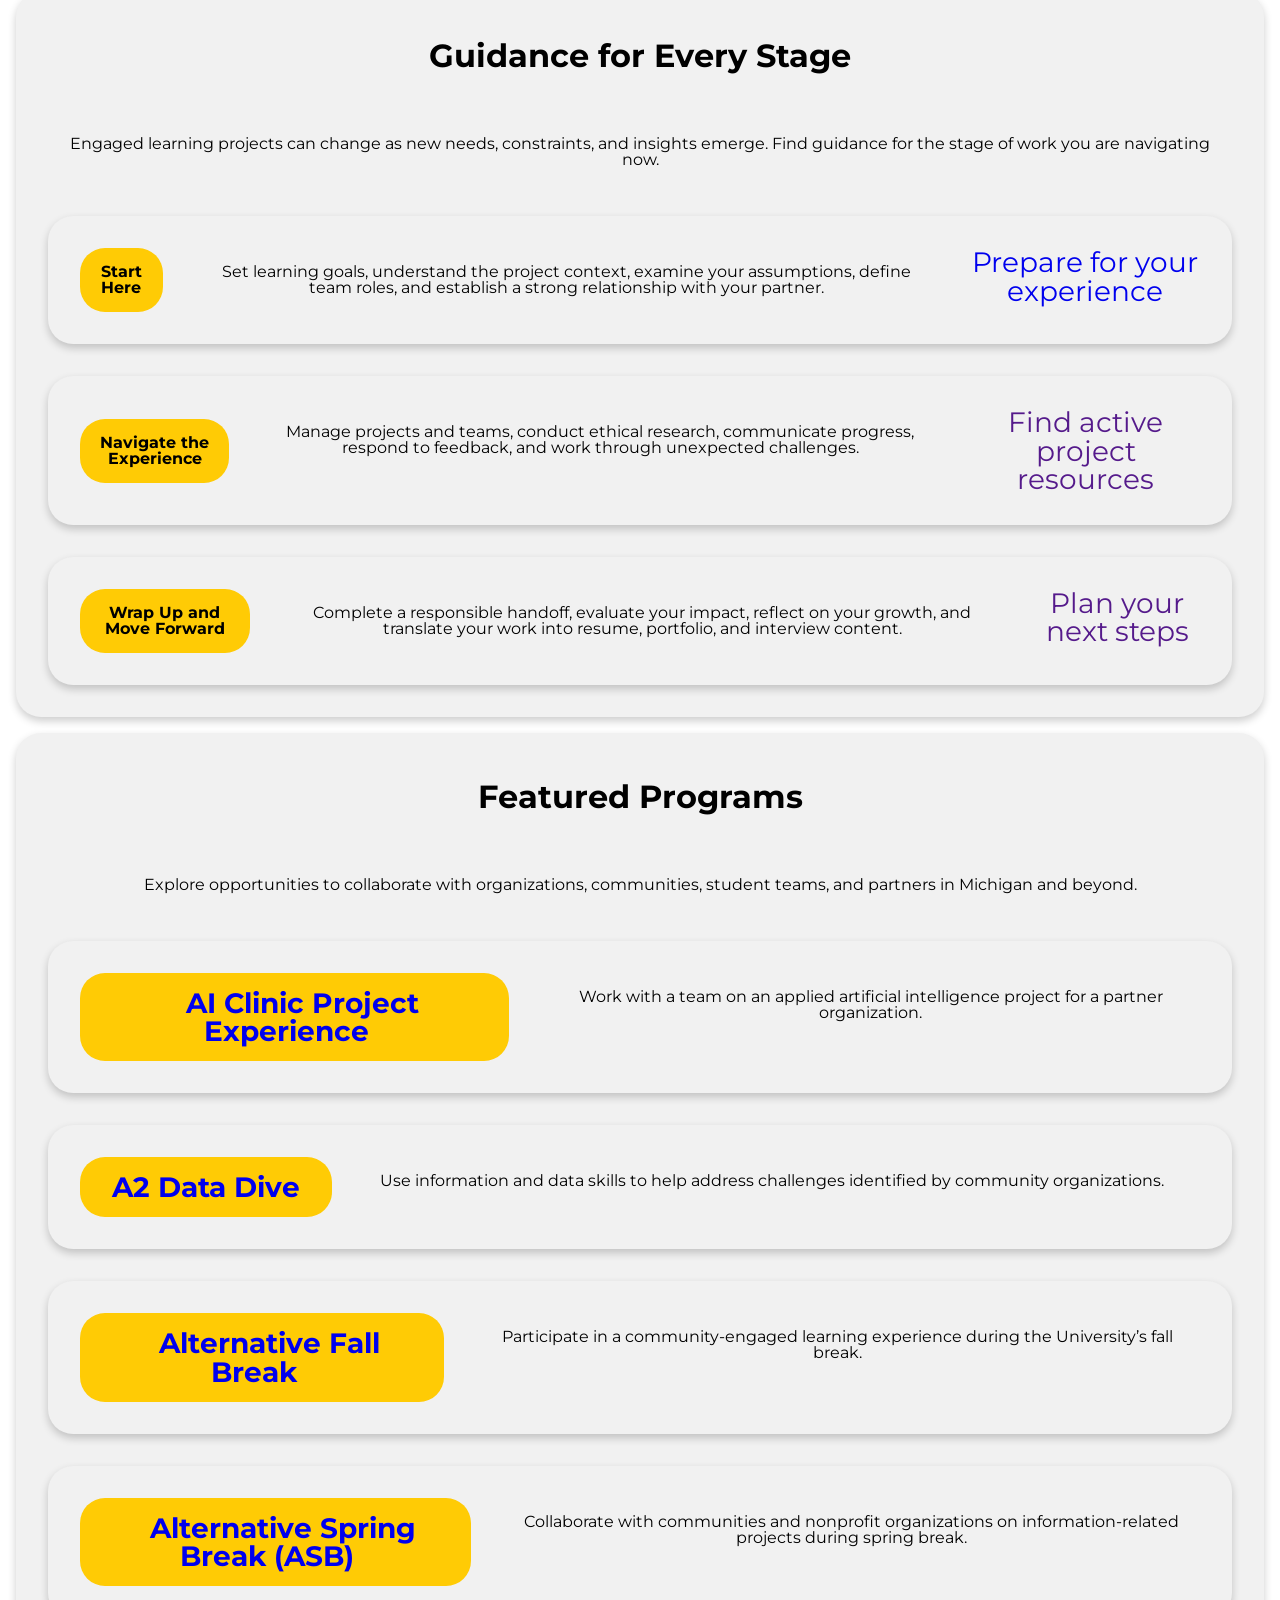
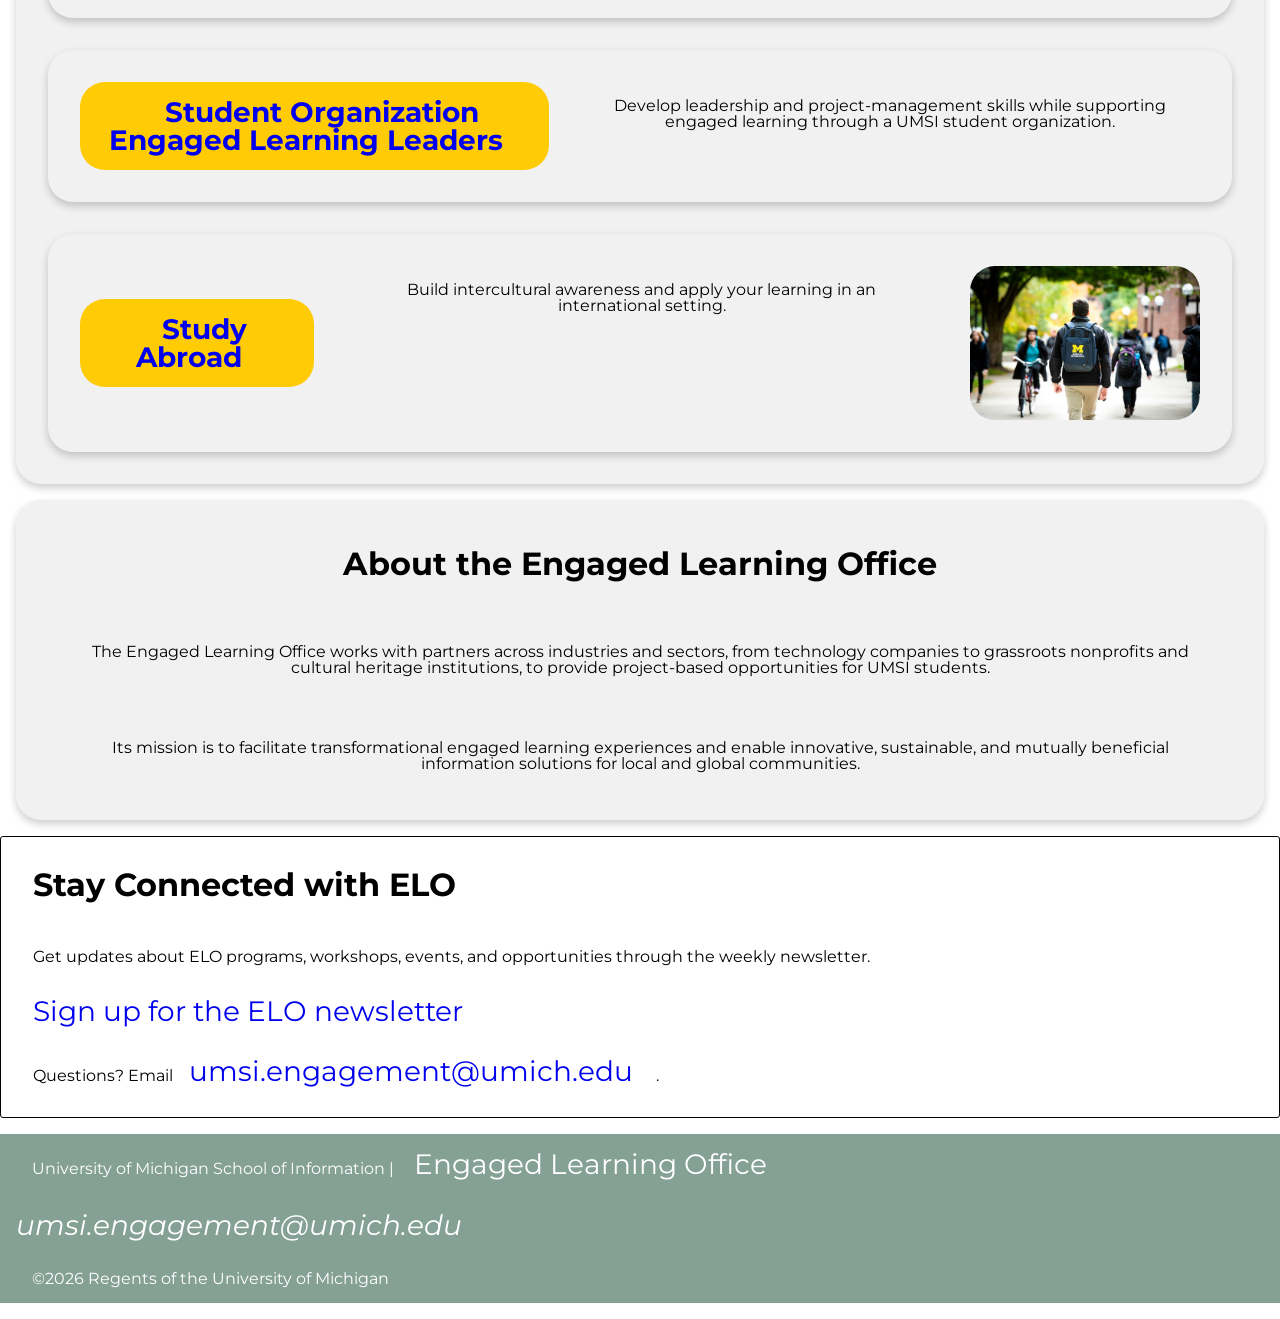
==== commit 669aeed5: "done hopefully" ====
--- a/index.html
+++ b/index.html
@@ -24,8 +24,8 @@
                 <li><a href = "prep.html">Preparing for Your Experience</a></li>
                 <li><a href = "start.html">Starting Your Experience</a></li>
                 <li><a href = "campusresources.html">Partner Campus Resources</a></li>
-                <img src="images/UMSI_signature_vertical_informal_solidblue.jpg" alt="UMSI Logo">
-            </ul>
+                <li><a href="index.html"><img src="images/UMSI_signature_vertical_informal_solidblue.jpg" alt="UMSI logo"></a></li>
+        </ul>
         </nav>
     <h1>Welcome to the UMSI Engaged Learning Office</h1>
 
@@ -120,7 +120,7 @@
     <h2>Stay Connected with ELO</h2>
     <p>Get updates about ELO programs, workshops, events, and opportunities through the weekly newsletter.</p>
     <div>
-       <a href="https://umsi.info/elo-newsletter"> Sign up for the ELO newsletter</a>
+       <a class="signup" href="https://umsi.info/elo-newsletter"> Sign up for the ELO newsletter</a>
     </div>
     <p>Questions? Email<a href="mailto:umsi.engagement@umich.edu">umsi.engagement@umich.edu </a>.</p>
   </aside>
--- a/styles.css
+++ b/styles.css
@@ -11,6 +11,183 @@
 
 
 } 
+nav ul {
+  display: flex;
+  /*flex-wrap: wrap;*/
+  align-items: center;             
+  padding: 1vw 2vw;
+  list-style-type: none;
+  margin: 0;
+  padding: 0;
+  /*overflow: hidden;*/
+  background-color: #00274C;
+  position: relative;
+  top: 0px;
+  left:0px;
+  width: 100%;
+} 
+
+nav img {
+  height: 10vw;
+  width: auto;
+  display: block;
+}
+nav ul li {
+  float: left;
+  flex: 1;
+  margin: 0;
+}
+
+nav ul li a {
+  display: block;
+  color: white;
+  text-align: center;
+  padding: 1vw 1vw;
+  text-decoration: none;
+  font-family: "Montserrat", sans-serif;
+  font-size: 2vw;
+  font-weight:bold;
+  transition: background-color 0.3s, color 0.3s;
+}
+
+nav li a:hover {
+  background-color: #FFCB05;
+  color:#00274C;
+
+/*stack overflow/w3 schools, come back to moving this image*/ 
+
+}
+h1{
+    color:black;
+    font-family: "Montserrat", sans-serif;
+    font-size: 3rem;
+    margin: 1rem;
+    background-color: #FFCB05;
+    border-radius: 6px;
+
+}
+h2 {
+    color:black;
+    font-family: "Montserrat", sans-serif;
+    font-size: 2rem;
+    margin: 1rem;
+    outline: black 1px solid;
+    padding: 1rem;
+    border-radius: 25px;
+    
+
+}
+h3 { 
+    color: black;
+    font-family: "Montserrat", sans-serif;
+    font-size: 2rem;
+    margin: 1rem;
+    background-color: #FFCB05;
+    border-radius: 25px;
+    
+}
+p {color:black;
+    font-family: "Montserrat", sans-serif;
+    font-size: 2rem;
+    margin: 1rem;
+    outline: black 1px solid;
+    padding: 1rem;
+    border-radius: 25px;
+
+    
+}
+iframe {
+  width: 100%;
+  height: 400px;
+  align-self: center;
+  /*display:flex;
+  align-items: center;*/
+  margin: 1rem;
+  border-radius: 25px;
+}
+
+li {
+    color: black;
+    font-family: "Montserrat", sans-serif;
+    font-size: 1.7rem;
+    margin: 1rem;
+    list-style-type: none;
+    border-radius: 25px;
+
+}
+a {
+    font-family: "Montserrat", sans-serif;
+    font-size: 1.76rem; 
+    text-decoration: none; 
+    margin: 1rem;
+    border-radius: 25px;
+}
+a:hover {
+    text-decoration: underline;
+    margin: 1rem;
+    border-radius: 25px;
+}
+
+.labubu {
+    max-width: 80%;
+    height: auto;
+    align-self: center;
+    margin: 1rem;
+    border-radius: 25px;
+
+}
+
+article {
+    display: flex;
+    /* align-items: center; */
+   /* justify-content: center; 
+   w3 schools*/
+    flex-direction: column;
+    margin: 1rem;
+   box-shadow: 0 4px 8px 0 rgba(0, 0, 0, 0.2); /* this adds the "card" effect */
+  padding: 16px;
+  text-align: center;
+  background-color: #f1f1f1;
+  border-radius: 25px;
+}
+
+
+section {
+     display: flex;
+    /* align-items: center; */
+   /* justify-content: center; */
+    flex-direction: column;
+    margin: 1rem;
+    border-radius: 25px;
+    flex-direction: row;
+    margin: 1rem;
+   box-shadow: 0 4px 8px 0 rgba(0, 0, 0, 0.2); /* this adds the "card" effect */
+  padding: 16px;
+  text-align: center;
+  background-color: #f1f1f1;
+  border-radius: 25px;
+}
+    
+footer {
+  background-color:#85a195;
+
+}
+footer p {
+    color:white;
+}
+footer a {
+    color:white;
+}
+/*w3 schools hover effect */
+article {
+  transition: 0.3s;
+}
+
+article:hover {
+  box-shadow: 0 8px 16px 0 rgba(0, 0, 0, 0.2);
+}
+/*https://github.com/phuocng/csslayout/blob/master/contents/card.mdx*/
+@media only screen and (min-width: 650px) {
 nav ul {
   display: flex;
   flex-wrap: wrap;
@@ -45,12 +222,11 @@
   text-decoration: none;
   font-family: "Montserrat", sans-serif;
   font-size: 2vw;
-  font-weight:bold;
 }
 
 nav li a:hover {
   background-color: #FFCB05;
-  color:#00274C;
+  border-radius: 5px;
 
 /*stack overflow/w3 schools, come back to moving this image*/ 
 
@@ -60,7 +236,9 @@
     font-family: "Montserrat", sans-serif;
     font-size: 3rem;
     margin: 1rem;
-    background-color: #FFCB05;
+    padding: 1rem;
+    background-color: transparent;
+    
 
 }
 h2 {
@@ -68,35 +246,38 @@
     font-family: "Montserrat", sans-serif;
     font-size: 2rem;
     margin: 1rem;
-    outline: black 1px solid;
-    padding: 1rem;
-    
+    padding:none;
+    outline: none;
+    border-radius: none;
 
 }
 h3 { 
     color: black;
     font-family: "Montserrat", sans-serif;
-    font-size: 2rem;
-    margin: 1rem;
-    background-color: #FFCB05;
-    
+    font-size: 1rem;
+    margin: 1rem;
+    background-color:none;
+    padding: 1rem;
+    outline: none;
+    border-radius: none;
+    align-self: center;
 }
 p {color:black;
     font-family: "Montserrat", sans-serif;
-    font-size: 2rem;
-    margin: 1rem;
-    outline: black 1px solid;
-    padding: 1rem;
-
-    
+    font-size: 1rem;
+    margin: 1rem;
+    outline: none;
+    padding: 1rem;
+    border-radius: 25px;
 }
 iframe {
-  width: 100%;
+  width: 70%;
   height: 400px;
   align-self: center;
   /*display:flex;
   align-items: center;*/
   margin: 1rem;
+  border-radius: 25px;
 }
 
 li {
@@ -104,7 +285,9 @@
     font-family: "Montserrat", sans-serif;
     font-size: 1.7rem;
     margin: 1rem;
+    padding: 1rem;
     list-style-type: none;
+    border-radius: 25px;
 
 }
 a {
@@ -130,9 +313,16 @@
     display: flex;
     /* align-items: center; */
    /* justify-content: center; */
-    flex-direction: column;
-    margin: 1rem;
-}
+    flex-direction: row;
+    margin: 1rem;
+   box-shadow: 0 4px 8px 0 rgba(0, 0, 0, 0.2); /* this adds the "card" effect */
+  padding: 16px;
+  text-align: center;
+  background-color: #f1f1f1;
+  border-radius: 25px;
+}
+}
+
 section {
      display: flex;
     /* align-items: center; */
@@ -140,138 +330,18 @@
     flex-direction: column;
     margin: 1rem;
 }
-
-/*https://github.com/phuocng/csslayout/blob/master/contents/card.mdx*/
-@media only screen and (min-width: 768px) {
-nav ul {
-  display: flex;
-  flex-wrap: wrap;
-  align-items: center;             
-  padding: 1rem 2rem;
-  list-style-type: none;
-  margin: 0;
-  padding: 0;
-  overflow: hidden;
-  background-color: #00274C;
-  position: relative;
-  top: 0px;
-  left:0px;
-  width: 100%;
-} 
-
-nav img {
-  height: 40px;
-  width: auto;
-  display: block;
-}
-nav ul li {
-  float: left;
-  flex: 1;
-}
-
-nav ul li a {
-  display: block;
-  color: white;
-  text-align: center;
-  padding: 1px 1px;
-  text-decoration: none;
-  font-family: "Montserrat", sans-serif;
-  font-size: 2vw;
-}
-
-nav li a:hover {
-  background-color: #FFCB05;
-
-/*stack overflow/w3 schools, come back to moving this image*/ 
-
-}
-h1{
-    color:black;
-    font-family: "Montserrat", sans-serif;
-    font-size: 3rem;
-    margin: 1rem;
-    padding: 1rem;
-    background-color: #FFCB05;
-    outline: 3px black solid;
-
-}
-h2 {
-    color:black;
-    font-family: "Montserrat", sans-serif;
-    font-size: 2rem;
-    margin: 1rem;
-    margin-left: 5rem;
-    padding:1rem;
-    outline: 3px black solid;
-
-}
-h3 { 
-    color: black;
-    font-family: "Montserrat", sans-serif;
-    font-size: 2rem;
-    margin: 1rem;
-    background-color:#FFCB05;
-    padding: 1rem;
-    outline: 3px black solid;
-}
-p {color:black;
-    font-family: "Montserrat", sans-serif;
-    font-size: 2rem;
-    margin: 1rem;
-    outline: 1px black solid;
-    padding: 1rem;
-}
-iframe {
-  width: 40%;
-  height: 400px;
-  align-self: center;
-  /*display:flex;
-  align-items: center;*/
-  margin: 1rem;
-}
-
-li {
-    color: black;
-    font-family: "Montserrat", sans-serif;
-    font-size: 1.7rem;
-    margin: 1rem;
-    padding: 1rem;
-    list-style-type: none;
-
-}
-a {
-    font-family: "Montserrat", sans-serif;
-    font-size: 1.76rem; 
-    text-decoration: none; 
-    margin: 1rem;
-}
-a:hover {
-    text-decoration: underline;
-    margin: 1rem;
-}
-
-.labubu {
-    max-width: 20%;
-    height: auto;
-    align-self: center;
-    margin: 1rem;
-
-}
-
-article {
-    display: flex;
-    /* align-items: center; */
-   /* justify-content: center; */
-    flex-direction: column;
-    margin: 1rem;
-}
-section {
-     display: flex;
-    /* align-items: center; */
-   /* justify-content: center; */
-    flex-direction: column;
-    margin: 1rem;
-}
-
-}
-
+main {
+    flex-direction: row;
+    flex-wrap: wrap;
+    gap: 2rem;
+}
+aside {
+    border-radius: 3px;
+    border: black, 1px, solid;
+
+}
+.signup {
+    padding: 1rem;
+    margin:1rem;
+}
+
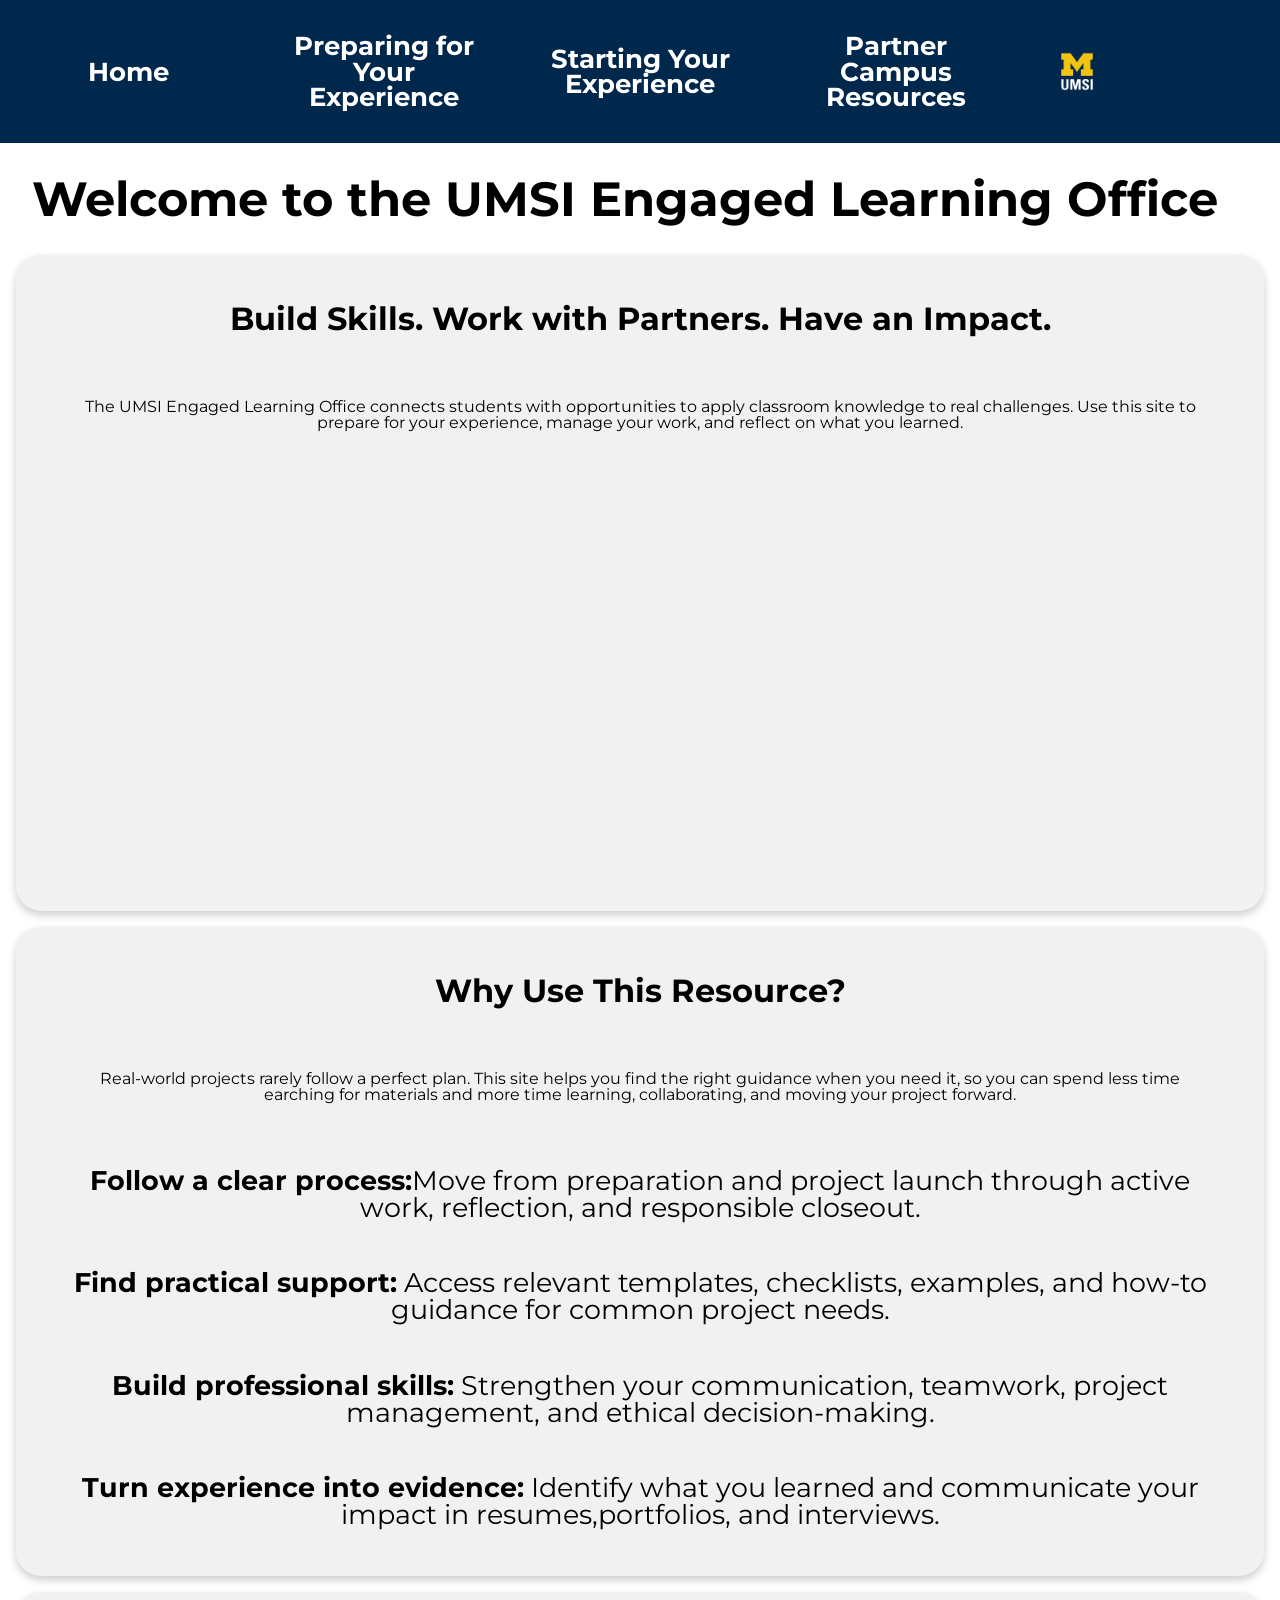
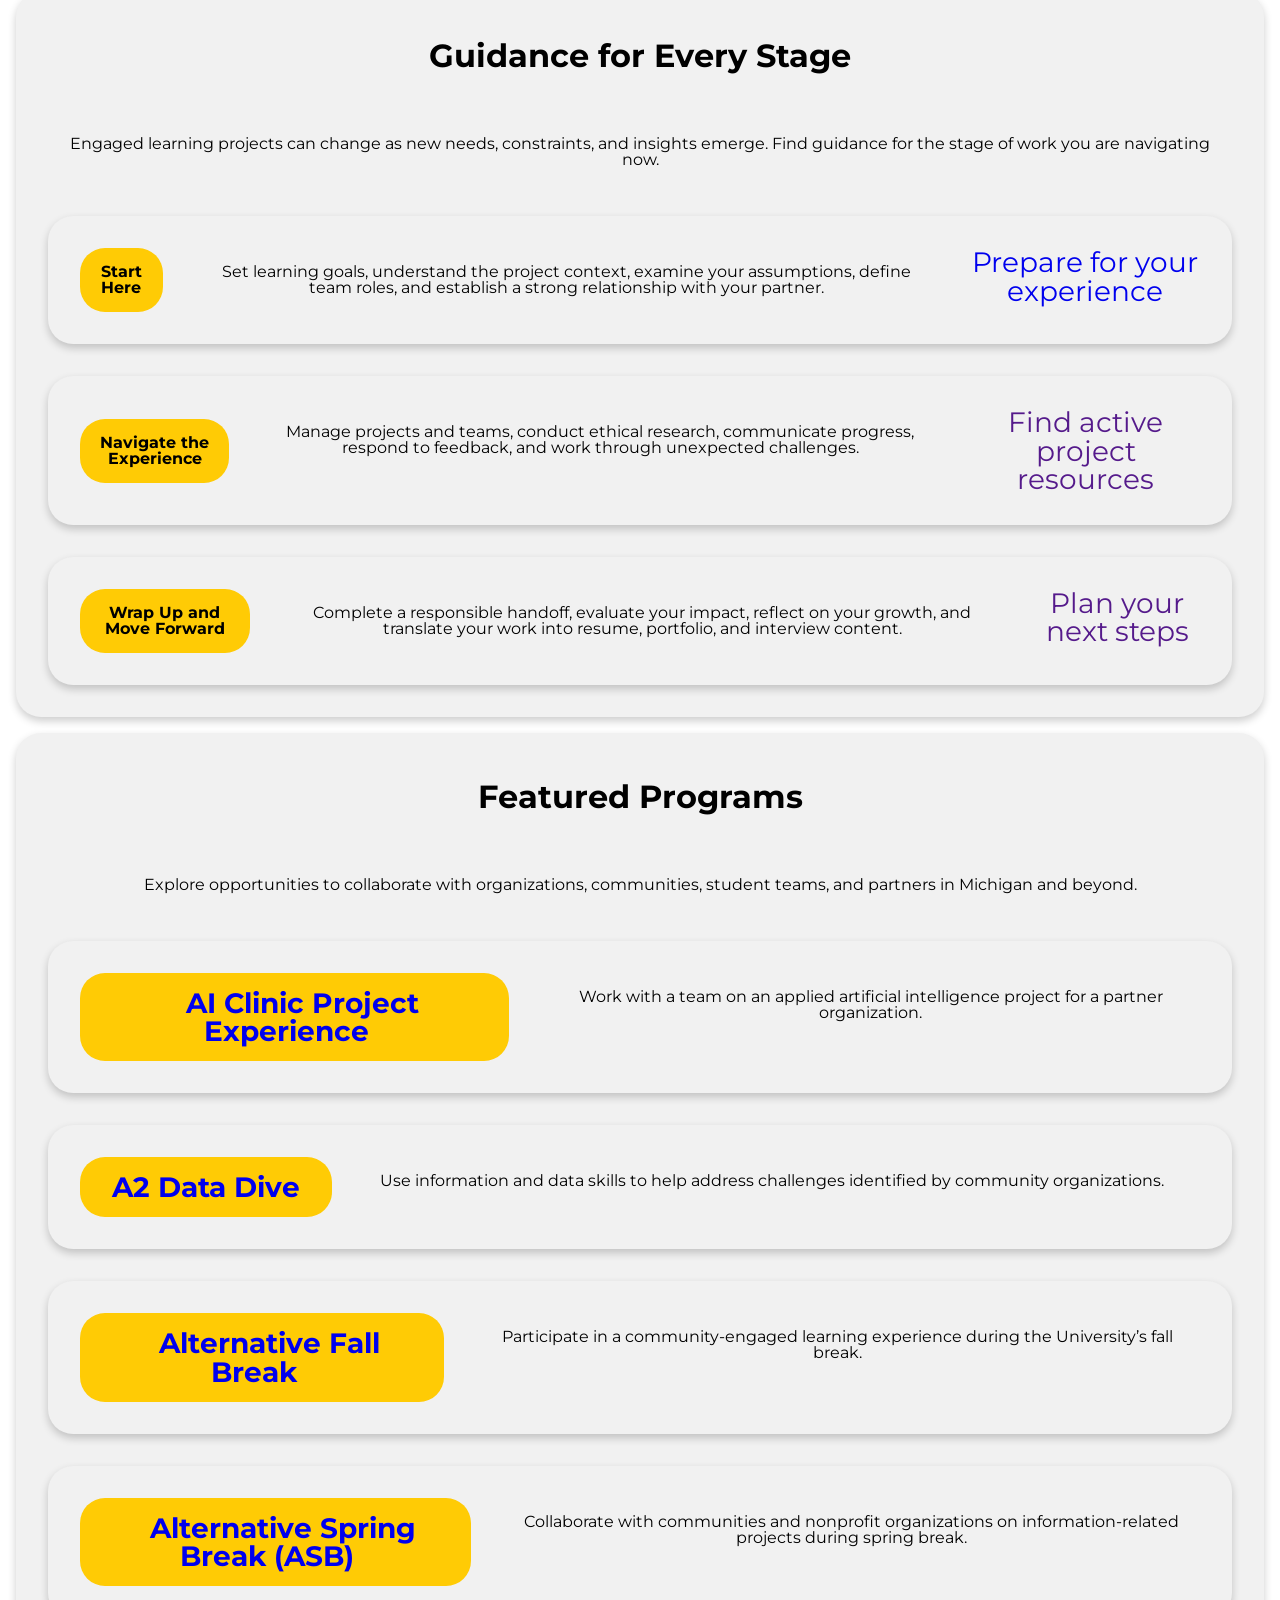
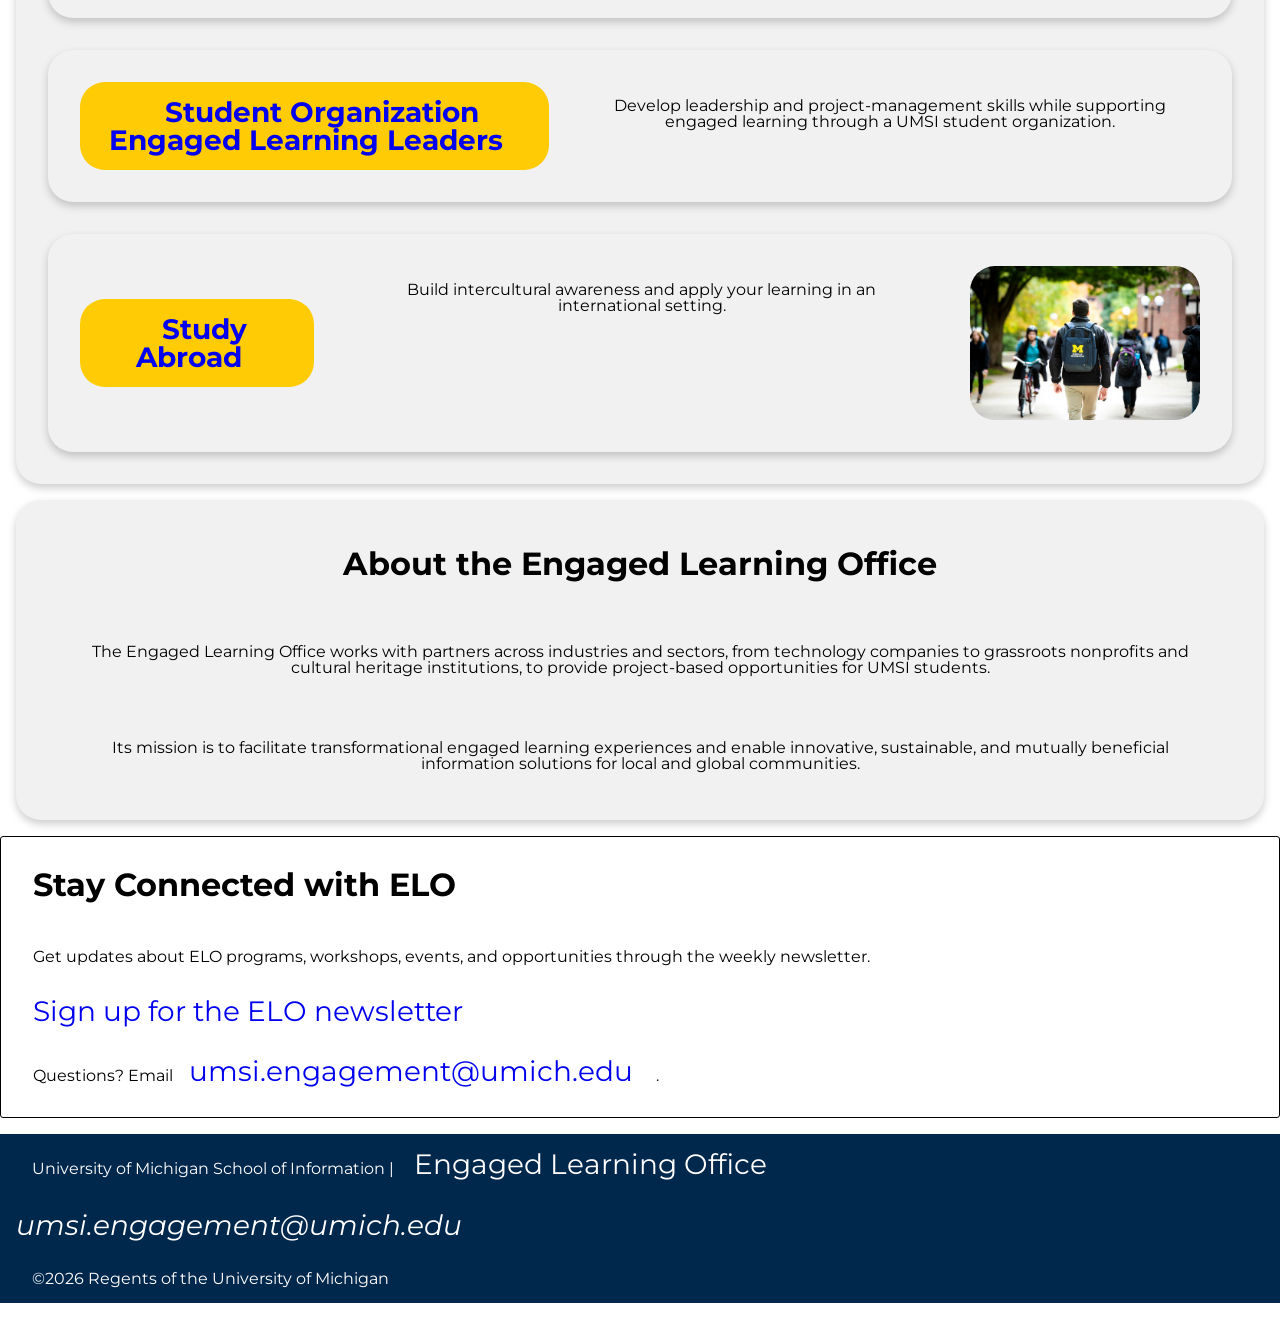
==== commit 81797f9f: "wave error fix" ====
--- a/index.html
+++ b/index.html
@@ -108,7 +108,7 @@
     <article>
       <h3><a href="https://www.si.umich.edu/student-life/study-abroad">Study Abroad</a></h3>
       <p>Build intercultural awareness and apply your learning in an international setting. </p>
-      <img src="images/UMSI_CampusFall_UMSIBackpack_02.jpg" alt="A student wears a UMSI backpack in fall on the drag." class="labubu">
+      <img src="images/UMSI_CampusFall_UMSIBackpack_02.jpg" alt="A student wears a UMSI backpack in fall on the drag." class="photograph">
     </article>
    </section>
   <section>
--- a/styles.css
+++ b/styles.css
@@ -128,7 +128,7 @@
     border-radius: 25px;
 }
 
-.labubu {
+.photograph {
     max-width: 80%;
     height: auto;
     align-self: center;
@@ -169,7 +169,7 @@
 }
     
 footer {
-  background-color:#85a195;
+  background-color:#00274C;
 
 }
 footer p {
@@ -301,7 +301,7 @@
     margin: 1rem;
 }
 
-.labubu {
+.photograph {
     max-width: 20%;
     height: auto;
     align-self: center;
